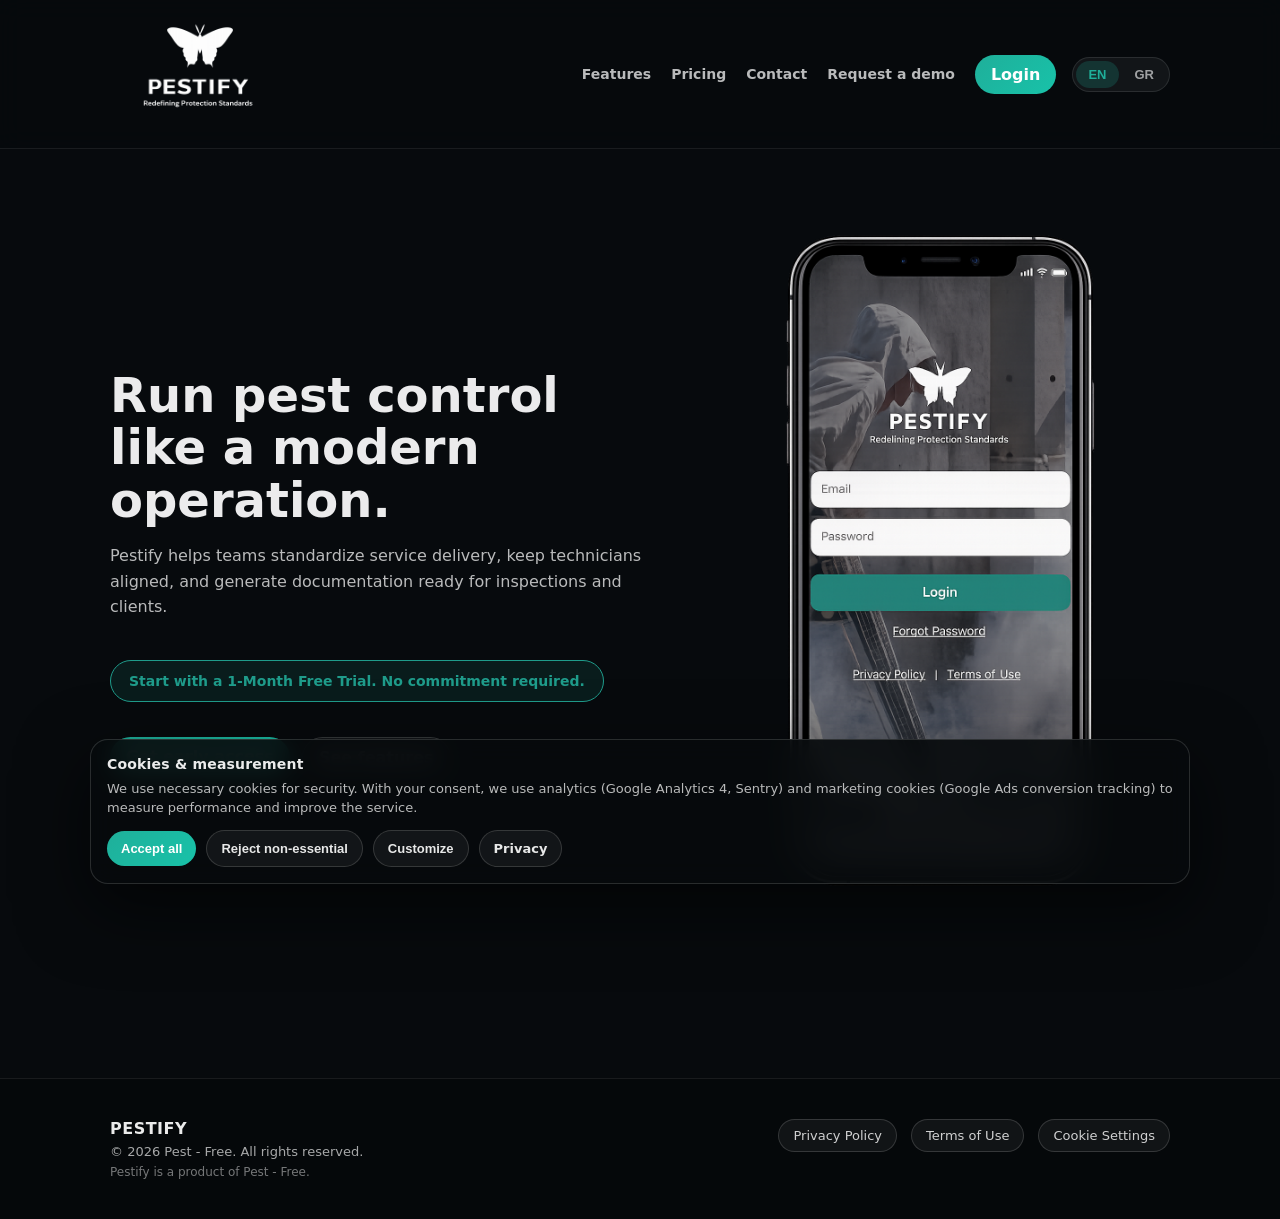
==== index.html @ 81ee3330 "Latest Website changes" ====
<!doctype html>
<html lang="en">
<head>
  <meta charset="utf-8" />
  <meta name="viewport" content="width=device-width,initial-scale=1" />
  <meta name="description" content="Pestify — Redefining Protection Standards." />
  <title>Pestify — Redefining Protection Standards</title>

  <!-- External CSS -->
  <link rel="stylesheet" href="assets/css/styles.css" />
  <link rel="stylesheet" href="assets/css/consent.css">

<!-- Performance warmup (does not set cookies) -->
<link rel="preconnect" href="https://www.googletagmanager.com">
<link rel="preconnect" href="https://www.google-analytics.com">
<link rel="preconnect" href="https://stats.g.doubleclick.net">
<link rel="preconnect" href="https://browser.sentry-cdn.com">

<!-- Language script -->
<script src="assets/js/language.js" defer></script>
</head>

<body>

  <header class="nav">
    <div class="container">
      <div class="nav-inner">

        <!-- ✅ YOUR PNG LOGO -->
        <div class="brand">
          <img src="assets/images/logo.png" alt="Pestify Logo" class="logo-img" />
        </div>

        <nav class="nav-links">
          <a href="features.html" data-i18n="nav.features">Features</a>
          <a href="pricing.html" data-i18n="nav.pricing">Pricing</a>
          <a href="contact.html" data-i18n="nav.contact">Contact</a>
          <a href="demo.html" data-i18n="nav.demo">Request a demo</a>
        </nav>

        <div class="nav-cta">
          <a class="btn btn-primary"
            href="https://app.pestify.com/login"
            target="_blank"
            rel="noopener noreferrer"
            data-i18n="nav.login">
            Login
          </a>
        </div>

        <div class="lang-switch">
          <button data-lang="en">EN</button>
          <button data-lang="gr">GR</button>
        </div>

      </div>
    </div>
  </header>

  <main>

    <!-- HERO -->
    <section class="hero">
      <div class="container hero-grid">

        <div>
          <h1 data-i18n="home.title">Run pest control like a modern operation.</h1>
          <p class="lead" data-i18n="home.subtitle">
            Pestify helps teams standardize service delivery, keep technicians aligned,
            and generate documentation ready for inspections and clients.
          </p>

          <div class="trial-banner" data-i18n-html="home.trial">
             Start with a <strong>1-Month Free Trial</strong>. No commitment required.
          </div>

          <div class="hero-actions">
            <a class="btn btn-primary" href="contact.html" data-i18n="home.early_access">Get early access</a>
            <a class="btn" href="features.html" data-i18n="home.see_features">See features</a>
          </div>
        </div>

        <!-- ✅ Image moved to assets/images -->
        <div class="phone-wrap">
          <img
            class="phone"
            src="assets/images/mobilePhone.png"
            alt="Pestify app screen"
          />
        </div>

      </div>
    </section>

  </main>

  <footer class="footer">
  <div class="container footer-inner">

    <div class="footer-left">
      <div class="footer-brand">PESTIFY</div>
      <div class="footer-copy">
        © <span id="year"></span> Pest - Free. <span data-i18n="footer.rights">All rights reserved.</span>
      </div>
      <div class="footer-sub" data-i18n="footer.product_of">
        Pestify is a product of Pest - Free.
      </div>
    </div>

    <div class="footer-links">
      <a class="footer-btn" href="privacy.html" data-i18n="footer.privacy">Privacy Policy</a>
      <a class="footer-btn" href="terms.html" data-i18n="footer.terms">Terms of Use</a>
      <a class="footer-btn" href="cookies.html" data-i18n="footer.cookies">Cookie Settings</a>
    </div>

  </div>
</footer>

<script>
  // Auto year
  document.getElementById("year").textContent =
    new Date().getFullYear();
</script>
<script src="assets/js/consent.js"></script>
</body>
</html>
---- assets/css/styles.css ----
/* styles.css */
:root{
  --bg: #070A0D;
  --text: rgba(255,255,255,.92);
  --muted: rgba(255,255,255,.72);
  --stroke: rgba(255,255,255,.14);
  --accent: #1FAF9A;
}

*{ box-sizing:border-box; }

body{
  margin:0;
  font-family: ui-sans-serif, system-ui, -apple-system, Segoe UI, Roboto, Helvetica, Arial;
  background: var(--bg);
  color: var(--text);
}

a{
  color:inherit;
  text-decoration:none;
}

.container{
  max-width:1100px;
  margin:0 auto;
  padding:0 20px;
}

/* ================= NAVBAR ================= */

.nav{
  position:sticky;
  top:0;
  background:rgba(7,10,13,.85);
  backdrop-filter:blur(12px);
  border-bottom:1px solid rgba(255,255,255,.08);
}

.nav-inner{
  display:flex;
  align-items:center;
  padding:14px 0;
}

.logo-img{
  height: 120px;        
  width:auto;
  display:block;
}

.nav-links{
  display:flex;
  gap:20px;
  color:var(--muted);
  font-weight:600;
  font-size:14px;
  margin-left:auto;      
}

.nav-cta{
  margin-left:20px;      
}

.btn{
  padding:10px 16px;
  border-radius:999px;
  border:1px solid rgba(255,255,255,.15);
  background:rgba(255,255,255,.05);
  font-weight:600;
  transition:all .2s ease;
}

.btn:hover{
  background:rgba(255,255,255,.1);
}

.btn-primary{
  background:linear-gradient(135deg, #1FAF9A, #18C2A9);
  border:none;
  color:white;
}

.btn-primary:hover{
  opacity:.9;
}

/* ================= HERO ================= */

.hero{
  padding:80px 0;
}

.hero-grid{
  display:grid;
  grid-template-columns:1.1fr .9fr;
  gap:40px;
  align-items:center;
}

h1{
  font-size:48px;
  line-height:1.1;
  margin:0 0 16px;
}

.lead{
  color:var(--muted);
  font-size:16px;
  line-height:1.6;
  margin-bottom:20px;
}

.hero-actions{
  display:flex;
  gap:12px;
  margin-top: 35px; 
}

.phone-wrap{
  padding:0;
  background:transparent;
  border:none;
}

.phone{
  width:100%;
  border-radius:20px;
  display:block;
}

/* ================= RESPONSIVE ================= */

@media (max-width:900px){
  .hero-grid{
    grid-template-columns:1fr;
  }

  h1{
    font-size:36px;
  }

  .nav-links{
    display:none;
  }
}

/* ================= FOOTER ================= */

.footer{
  margin-top:80px;
  padding:40px 0;
  border-top:1px solid rgba(255,255,255,.08);
  background:rgba(0,0,0,.25);
}

.footer-inner{
  display:flex;
  justify-content:space-between;
  align-items:flex-start;
  gap:30px;
  flex-wrap:wrap;
}

.footer-brand{
  font-weight:800;
  font-size:16px;
  letter-spacing:.5px;
  margin-bottom:6px;
}

.footer-copy{
  font-size:13px;
  color:rgba(255,255,255,.65);
  margin-bottom:6px;
}

.footer-sub{
  font-size:12px;
  color:rgba(255,255,255,.45);
}

.footer-links{
  display:flex;
  gap:14px;
}

.footer-btn{
  padding:8px 14px;
  border-radius:999px;
  border:1px solid rgba(255,255,255,.15);
  background:rgba(255,255,255,.05);
  color:rgba(255,255,255,.8);
  font-size:13px;
  cursor:pointer;
  transition:all .2s ease;
}

.footer-btn:hover{
  background:rgba(255,255,255,.1);
  border-color:rgba(255,255,255,.25);
}

/* Responsive */
@media (max-width:700px){
  .footer-inner{
    flex-direction:column;
    gap:20px;
  }

  .footer-links{
    flex-direction:column;
    width:100%;
  }

  .footer-btn{
    width:100%;
    text-align:center;
  }
}

/* NAV LINK HOVER EFFECT */
.nav-links a {
  position: relative;
  transition: color 0.2s ease;
}

.nav-links a::after {
  content: "";
  position: absolute;
  left: 0;
  bottom: -4px;
  width: 0;
  height: 2px;
  background: #1f9c8b;
  transition: width 0.25s ease;
}

.nav-links a:hover {
  color: #1f9c8b;
}

.nav-links a:hover::after {
  width: 100%;
}

/* FOOTER BUTTON HOVER EFFECT */
.footer-btn {
  transition: color 0.2s ease, background 0.2s ease, border-color 0.2s ease;
  text-decoration: none;
}

.footer-btn:hover {
  color: #1f9c8b;
  background: rgba(31,156,139, 0.08);
  border-color: #1f9c8b;
  text-decoration: none; /* ensures no underline */
}

/* ================= PRICING ================= */

.pricing-grid{
  display:grid;
  grid-template-columns:repeat(3, 1fr);
  gap:30px;
  margin-top:40px;
}

.pricing-card{
  padding:30px;
  border-radius:20px;
  border:1px solid rgba(255,255,255,.12);
  background:rgba(255,255,255,.04);
  text-align:center;
  position:relative;
  transition:all .25s ease;
}

.pricing-card:hover{
  transform:translateY(-6px);
  border-color:#1f9c8b;
}

.pricing-card h3{
  margin-bottom:10px;
}

.price{
  font-size:36px;
  font-weight:800;
  margin:15px 0;
}

.price span{
  font-size:14px;
  font-weight:400;
  color:rgba(255,255,255,.6);
}

.pricing-sub{
  color:rgba(255,255,255,.7);
  margin-bottom:20px;
}

.pricing-card ul{
  list-style:none;
  padding:0;
  margin:0 0 25px;
}

.pricing-card ul li{
  margin-bottom:8px;
  color:rgba(255,255,255,.75);
}

.featured{
  border:1px solid #1f9c8b;
  background:rgba(31,156,139,.08);
}

.badge{
  position:absolute;
  top:-12px;
  left:50%;
  transform:translateX(-50%);
  background:#1f9c8b;
  color:white;
  padding:4px 12px;
  border-radius:999px;
  font-size:12px;
  font-weight:600;
}

/* Responsive */
@media (max-width:900px){
  .pricing-grid{
    grid-template-columns:1fr;
  }
}

/* ================= FREE TRIAL ================= */

.trial-banner{
  margin-top:20px;
  padding:12px 18px;
  border-radius:999px;
  display:inline-block;
  background:rgba(31,156,139,.12);
  border:1px solid #1f9c8b;
  color:#1f9c8b;
  font-weight:600;
  font-size:14px;
}

.trial-badge{
  position:absolute;
  top:18px;
  right:18px;
  background:#1f9c8b;
  color:white;
  font-size:11px;
  padding:4px 10px;
  border-radius:999px;
  font-weight:600;
}

/* ================= CONTACT PAGE ================= */

.contact-grid{
  display:grid;
  grid-template-columns: 1fr 1.2fr;
  gap:40px;
  margin-top:40px;
}

.contact-info ul{
  padding-left:18px;
  margin-top:15px;
  color:rgba(255,255,255,.75);
}

.contact-info li{
  margin-bottom:10px;
}

.contact-note{
  margin-top:20px;
  color:#1f9c8b;
  font-weight:600;
}

.contact-card{
  padding:30px;
  border-radius:20px;
  border:1px solid rgba(255,255,255,.12);
  background:rgba(255,255,255,.04);
}

.contact-form label{
  font-size:13px;
  color:rgba(255,255,255,.7);
  display:block;
  margin-bottom:6px;
}

.contact-form input,
.contact-form textarea{
  width:100%;
  padding:12px;
  border-radius:12px;
  border:1px solid rgba(255,255,255,.15);
  background:rgba(0,0,0,.25);
  color:white;
  margin-bottom:15px;
}

.contact-form input:focus,
.contact-form textarea:focus{
  outline:none;
  border-color:#1f9c8b;
}

.form-row{
  display:grid;
  grid-template-columns:1fr 1fr;
  gap:20px;
}

@media (max-width:900px){
  .contact-grid{
    grid-template-columns:1fr;
  }

  .form-row{
    grid-template-columns:1fr;
  }
}

/* ================= DEMO PAGE ================= */

.demo-grid{
  display:grid;
  grid-template-columns: 1fr 1.2fr;
  gap:40px;
  margin-top:40px;
}

.demo-info ul{
  padding-left:18px;
  margin-top:15px;
  color:rgba(255,255,255,.75);
}

.demo-info li{
  margin-bottom:10px;
}

/* Premium Card */
.demo-card{
  padding:60px 40px;
  border-radius:28px;
  border:1px solid rgba(255,255,255,.08);
  background:linear-gradient(
    145deg,
    rgba(255,255,255,.05),
    rgba(255,255,255,.02)
  );
  box-shadow: 0 40px 80px rgba(0,0,0,.6);
  position:relative;
  overflow:hidden;
}

.demo-card::before{
  content:"";
  position:absolute;
  inset:-50px;
  background: radial-gradient(
    circle at 80% 20%,
    rgba(31,156,139,.25),
    transparent 60%
  );
  z-index:-1;
}

.demo-cta{
  text-align:center;
}

.demo-cta h3{
  font-size:22px;
  margin-bottom:10px;
}

.demo-cta p{
  color:rgba(255,255,255,.7);
  margin-bottom:30px;
}

.demo-button{
  font-size:16px;
  padding:16px 32px;
  transition: all .25s ease;
}

.demo-button:hover{
  transform: translateY(-3px);
  box-shadow: 0 20px 40px rgba(31,156,139,.35);
}

/* Ensure Calendly popup is always above the site UI */
.calendly-overlay,
.calendly-popup {
  z-index: 999999 !important;
}

/* ================= LEGAL PAGES ================= */

.legal-wrap{
  margin-top: 40px;
  margin-bottom: 40px;
}

.legal-card{
  padding: 34px;
}

.legal-card h2{
  margin: 22px 0 10px;
  font-size: 20px;
}

.legal-card h3{
  margin: 18px 0 8px;
  font-size: 16px;
  color: rgba(255,255,255,.88);
}

.legal-card p{
  color: rgba(255,255,255,.78);
  line-height: 1.7;
  margin: 10px 0;
}

.legal-card ul{
  margin: 10px 0 14px;
  padding-left: 18px;
  color: rgba(255,255,255,.78);
  line-height: 1.7;
}

.legal-muted{
  color: rgba(255,255,255,.62);
  font-size: 13px;
  line-height: 1.65;
}

.legal-hr{
  border: none;
  border-top: 1px solid rgba(255,255,255,.10);
  margin: 18px 0;
}
/* Language Switcher */
.lang-switch {
  display: flex;
  gap: 4px;
  margin-left: 16px;
  background: rgba(255, 255, 255, 0.05);
  padding: 3px;
  border-radius: 999px;
  border: 1px solid rgba(255, 255, 255, 0.1);
}

.lang-switch button {
  background: transparent;
  border: none;
  color: rgba(255, 255, 255, 0.6);
  padding: 6px 12px;
  border-radius: 999px;
  font-size: 13px;
  font-weight: 600;
  cursor: pointer;
  transition: all 0.2s ease;
}

.lang-switch button.active {
  background: rgba(31, 175, 154, 0.2);
  color: #1FAF9A;
}

.lang-switch button:hover {
  color: rgba(255, 255, 255, 0.9);
}

/* Mobile responsive */
@media (max-width: 900px) {
  .lang-switch {
    margin-left: auto;
  }
}
---- assets/css/consent.css ----
/* assets/css/consent.css */

.cookie-banner {
  position: fixed;
  left: 16px;
  right: 16px;
  bottom: 16px;
  z-index: 1000000;
  max-width: 1100px;
  margin: 0 auto;
  padding: 16px;
  border: 1px solid rgba(255,255,255,.14);
  border-radius: 18px;
  background: rgba(7,10,13,.92);
  backdrop-filter: blur(12px);
  color: rgba(255,255,255,.92);
  box-shadow: 0 24px 70px rgba(0,0,0,.6);
}

.cookie-banner h4{
  margin:0 0 8px;
  font-size:14px;
  font-weight:800;
  letter-spacing:.2px;
}

.cookie-banner p{
  margin:0 0 12px;
  font-size:13px;
  line-height:1.45;
  color: rgba(255,255,255,.72);
}

.cookie-actions{
  display:flex;
  flex-wrap:wrap;
  gap:10px;
  align-items:center;
}

.cookie-actions button,
.cookie-actions a{
  padding:10px 14px;
  border-radius:999px;
  border:1px solid rgba(255,255,255,.15);
  background:rgba(255,255,255,.05);
  font-weight:700;
  font-size:13px;
  cursor:pointer;
  transition:all .2s ease;
  color: rgba(255,255,255,.9);
  text-decoration:none;
}

.cookie-actions button:hover,
.cookie-actions a:hover{
  background:rgba(255,255,255,.10);
}

.cookie-actions .primary{
  border:none;
  background:linear-gradient(135deg, #1FAF9A, #18C2A9);
  color:#fff;
}

.cookie-actions .primary:hover{
  opacity:.92;
}

/* Modal */
.cookie-modal{
  position:fixed;
  inset:0;
  z-index:1000001;
  background: rgba(0,0,0,.60);
  display:none;
  align-items:center;
  justify-content:center;
  padding:18px;
}

.cookie-modal.open{ display:flex; }

.cookie-panel{
  width:100%;
  max-width:720px;
  border-radius:22px;
  padding:18px;
  border:1px solid rgba(255,255,255,.14);
  background: rgba(7,10,13,.96);
  box-shadow: 0 24px 80px rgba(0,0,0,.65);
}

.cookie-row{
  display:flex;
  justify-content:space-between;
  gap:16px;
  padding:14px 0;
  border-top:1px solid rgba(255,255,255,.10);
}

.cookie-row:first-of-type{ border-top:none; }

.cookie-row small{
  display:block;
  margin-top:6px;
  color:rgba(255,255,255,.62);
  line-height:1.35;
  font-size:12px;
}

.cookie-switch{
  display:flex;
  align-items:center;
  gap:10px;
  white-space:nowrap;
}

.cookie-switch input{
  width:18px;
  height:18px;
}
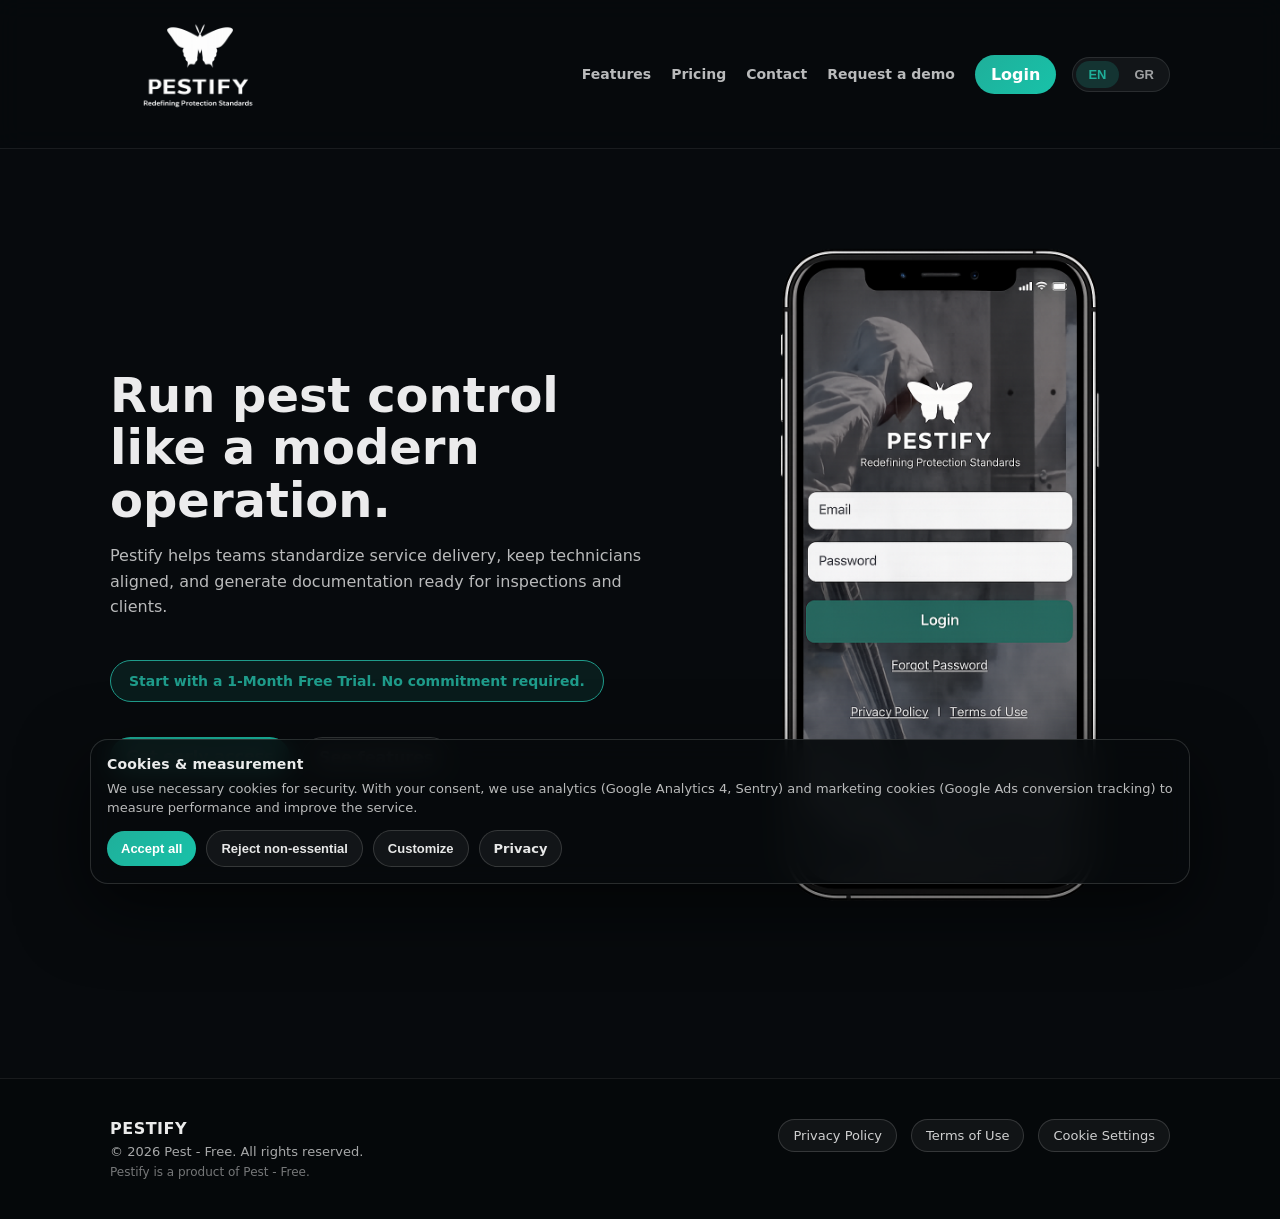
==== commit ce8af558: "Language things" ====
--- a/index.html
+++ b/index.html
@@ -70,9 +70,11 @@
             and generate documentation ready for inspections and clients.
           </p>
 
-          <div class="trial-banner" data-i18n-html="home.trial">
-             Start with a <strong>1-Month Free Trial</strong>. No commitment required.
-          </div>
+          <div 
+            class="trial-banner" 
+            data-i18n="home.trial" 
+            data-i18n-html>
+        </div>
 
           <div class="hero-actions">
             <a class="btn btn-primary" href="contact.html" data-i18n="home.early_access">Get early access</a>
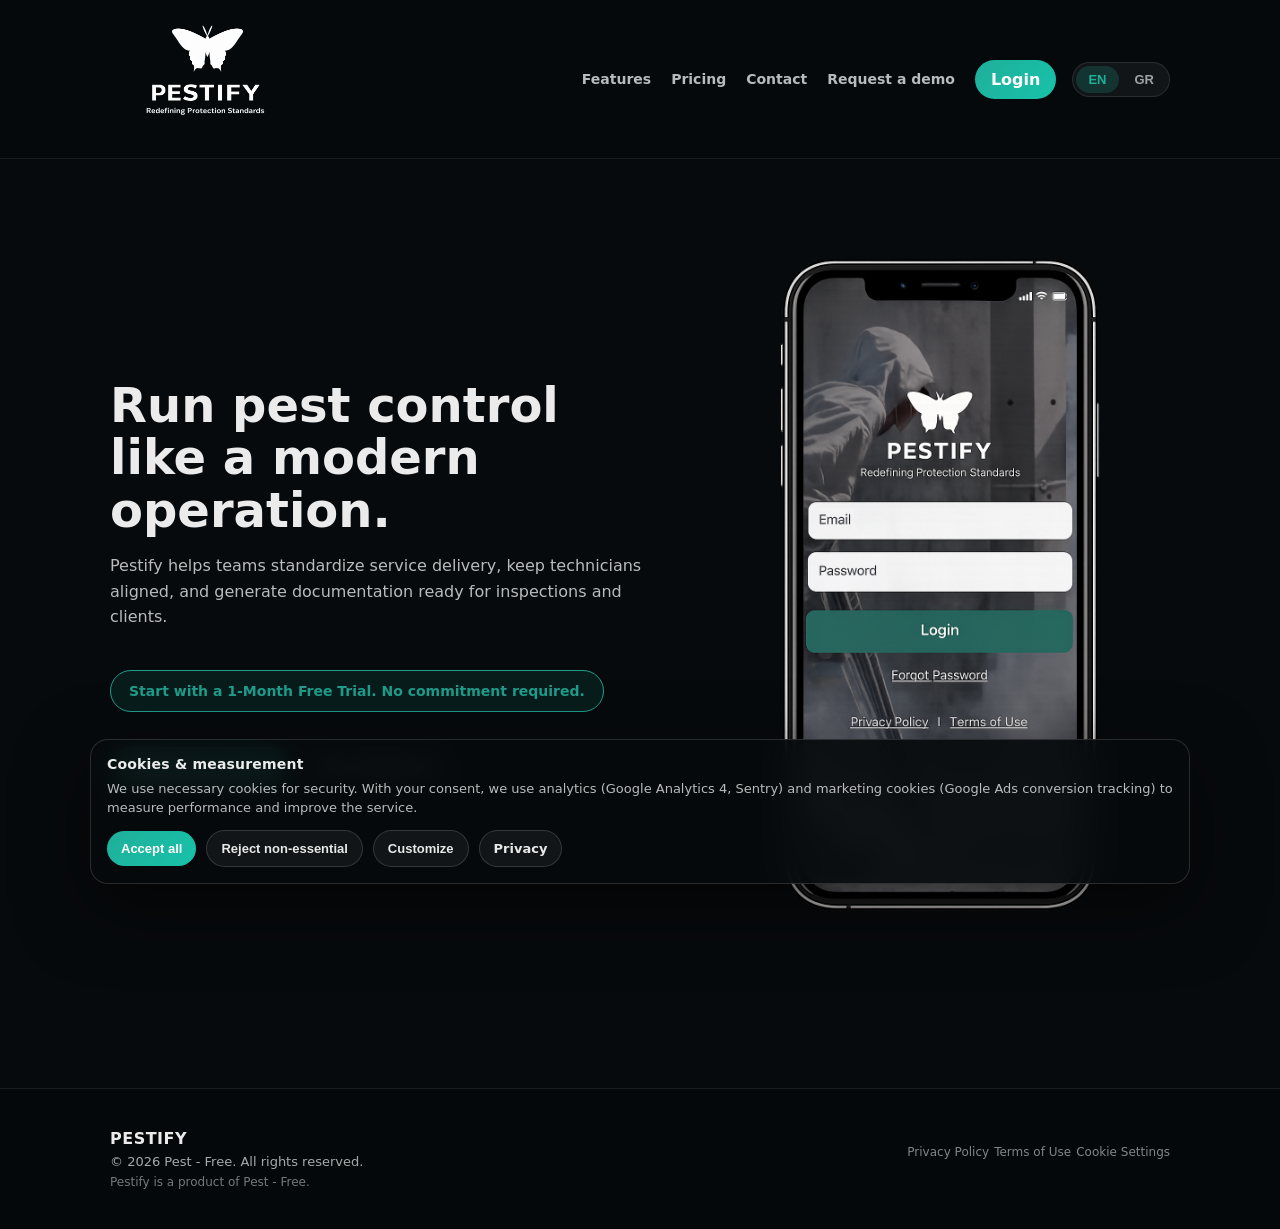
==== commit 03c90f59: "Mobile version" ====
--- a/index.html
+++ b/index.html
@@ -15,6 +15,7 @@
 <link rel="preconnect" href="https://www.google-analytics.com">
 <link rel="preconnect" href="https://stats.g.doubleclick.net">
 <link rel="preconnect" href="https://browser.sentry-cdn.com">
+<link rel="icon" type="image/png" sizes="32x32" href="assets/images/favicon.png">
 
 <!-- Language script -->
 <script src="assets/js/language.js" defer></script>
@@ -52,6 +53,12 @@
           <button data-lang="en">EN</button>
           <button data-lang="gr">GR</button>
         </div>
+
+        <button class="nav-toggle" aria-label="Toggle menu">
+          <span></span>
+          <span></span>
+          <span></span>
+        </button>
 
       </div>
     </div>
@@ -124,5 +131,40 @@
     new Date().getFullYear();
 </script>
 <script src="assets/js/consent.js"></script>
+<script>
+document.addEventListener("DOMContentLoaded", function () {
+  const toggle = document.querySelector(".nav-toggle");
+  const nav = document.querySelector(".nav-links");
+  const body = document.body;
+
+  if (!toggle || !nav) return;
+
+  // Toggle menu
+  toggle.addEventListener("click", function (e) {
+    e.stopPropagation();
+    nav.classList.toggle("open");
+    body.classList.toggle("menu-open");
+  });
+
+  // Prevent clicks inside menu from closing it
+  nav.addEventListener("click", function (e) {
+    e.stopPropagation();
+  });
+
+  // Close when clicking outside
+  document.addEventListener("click", function () {
+    nav.classList.remove("open");
+    body.classList.remove("menu-open");
+  });
+
+  // Close when clicking a link
+  nav.querySelectorAll("a").forEach(link => {
+    link.addEventListener("click", function () {
+      nav.classList.remove("open");
+      body.classList.remove("menu-open");
+    });
+  });
+});
+</script>
 </body>
 </html>
--- a/assets/css/styles.css
+++ b/assets/css/styles.css
@@ -1,4 +1,4 @@
-/* styles.css */
+/* styles.css - Single file for both desktop and mobile */
 :root{
   --bg: #070A0D;
   --text: rgba(255,255,255,.92);
@@ -32,6 +32,7 @@
 .nav{
   position:sticky;
   top:0;
+  z-index: 10002;
   background:rgba(7,10,13,.85);
   backdrop-filter:blur(12px);
   border-bottom:1px solid rgba(255,255,255,.08);
@@ -44,7 +45,7 @@
 }
 
 .logo-img{
-  height: 120px;        
+  height: 130px;        
   width:auto;
   display:block;
 }
@@ -129,97 +130,7 @@
   display:block;
 }
 
-/* ================= RESPONSIVE ================= */
-
-@media (max-width:900px){
-  .hero-grid{
-    grid-template-columns:1fr;
-  }
-
-  h1{
-    font-size:36px;
-  }
-
-  .nav-links{
-    display:none;
-  }
-}
-
-/* ================= FOOTER ================= */
-
-.footer{
-  margin-top:80px;
-  padding:40px 0;
-  border-top:1px solid rgba(255,255,255,.08);
-  background:rgba(0,0,0,.25);
-}
-
-.footer-inner{
-  display:flex;
-  justify-content:space-between;
-  align-items:flex-start;
-  gap:30px;
-  flex-wrap:wrap;
-}
-
-.footer-brand{
-  font-weight:800;
-  font-size:16px;
-  letter-spacing:.5px;
-  margin-bottom:6px;
-}
-
-.footer-copy{
-  font-size:13px;
-  color:rgba(255,255,255,.65);
-  margin-bottom:6px;
-}
-
-.footer-sub{
-  font-size:12px;
-  color:rgba(255,255,255,.45);
-}
-
-.footer-links{
-  display:flex;
-  gap:14px;
-}
-
-.footer-btn{
-  padding:8px 14px;
-  border-radius:999px;
-  border:1px solid rgba(255,255,255,.15);
-  background:rgba(255,255,255,.05);
-  color:rgba(255,255,255,.8);
-  font-size:13px;
-  cursor:pointer;
-  transition:all .2s ease;
-}
-
-.footer-btn:hover{
-  background:rgba(255,255,255,.1);
-  border-color:rgba(255,255,255,.25);
-}
-
-/* Responsive */
-@media (max-width:700px){
-  .footer-inner{
-    flex-direction:column;
-    gap:20px;
-  }
-
-  .footer-links{
-    flex-direction:column;
-    width:100%;
-  }
-
-  .footer-btn{
-    width:100%;
-    text-align:center;
-  }
-}
-
-/* NAV LINK HOVER EFFECT */
+/* ================= NAV LINK HOVER EFFECT ================= */
 .nav-links a {
   position: relative;
   transition: color 0.2s ease;
@@ -242,19 +153,6 @@
 
 .nav-links a:hover::after {
   width: 100%;
-}
-
-/* FOOTER BUTTON HOVER EFFECT */
-.footer-btn {
-  transition: color 0.2s ease, background 0.2s ease, border-color 0.2s ease;
-  text-decoration: none;
-}
-
-.footer-btn:hover {
-  color: #1f9c8b;
-  background: rgba(31,156,139, 0.08);
-  border-color: #1f9c8b;
-  text-decoration: none; /* ensures no underline */
 }
 
 /* ================= PRICING ================= */
@@ -331,13 +229,6 @@
   font-weight:600;
 }
 
-/* Responsive */
-@media (max-width:900px){
-  .pricing-grid{
-    grid-template-columns:1fr;
-  }
-}
-
 /* ================= FREE TRIAL ================= */
 
 .trial-banner{
@@ -424,16 +315,6 @@
   display:grid;
   grid-template-columns:1fr 1fr;
   gap:20px;
-}
-
-@media (max-width:900px){
-  .contact-grid{
-    grid-template-columns:1fr;
-  }
-
-  .form-row{
-    grid-template-columns:1fr;
-  }
 }
 
 /* ================= DEMO PAGE ================= */
@@ -559,7 +440,8 @@
   border-top: 1px solid rgba(255,255,255,.10);
   margin: 18px 0;
 }
-/* Language Switcher */
+
+/* ================= LANGUAGE SWITCHER ================= */
 .lang-switch {
   display: flex;
   gap: 4px;
@@ -591,9 +473,285 @@
   color: rgba(255, 255, 255, 0.9);
 }
 
-/* Mobile responsive */
+/* ================= COOKIE CONSENT ================= */
+
+.cookie-banner {
+  position: fixed;
+  left: 16px;
+  right: 16px;
+  bottom: 16px;
+  z-index: 1000000;
+  max-width: 1100px;
+  margin: 0 auto;
+  padding: 16px;
+  border: 1px solid rgba(255,255,255,.14);
+  border-radius: 18px;
+  background: rgba(7,10,13,.92);
+  backdrop-filter: blur(12px);
+  color: rgba(255,255,255,.92);
+  box-shadow: 0 24px 70px rgba(0,0,0,.6);
+}
+
+.cookie-banner h4{
+  margin:0 0 8px;
+  font-size:14px;
+  font-weight:800;
+  letter-spacing:.2px;
+}
+
+.cookie-banner p{
+  margin:0 0 12px;
+  font-size:13px;
+  line-height:1.45;
+  color: rgba(255,255,255,.72);
+}
+
+.cookie-actions{
+  display:flex;
+  flex-wrap:wrap;
+  gap:10px;
+  align-items:center;
+}
+
+.cookie-actions button,
+.cookie-actions a{
+  padding:10px 14px;
+  border-radius:999px;
+  border:1px solid rgba(255,255,255,.15);
+  background:rgba(255,255,255,.05);
+  font-weight:700;
+  font-size:13px;
+  cursor:pointer;
+  transition:all .2s ease;
+  color: rgba(255,255,255,.9);
+  text-decoration:none;
+}
+
+.cookie-actions button:hover,
+.cookie-actions a:hover{
+  background:rgba(255,255,255,.10);
+}
+
+.cookie-actions .primary{
+  border:none;
+  background:linear-gradient(135deg, #1FAF9A, #18C2A9);
+  color:#fff;
+}
+
+.cookie-actions .primary:hover{
+  opacity:.92;
+}
+
+/* Modal */
+.cookie-modal{
+  position:fixed;
+  inset:0;
+  z-index:1000001;
+  background: rgba(0,0,0,.60);
+  display:none;
+  align-items:center;
+  justify-content:center;
+  padding:18px;
+}
+
+.cookie-modal.open{ display:flex; }
+
+.cookie-panel{
+  width:100%;
+  max-width:720px;
+  border-radius:22px;
+  padding:18px;
+  border:1px solid rgba(255,255,255,.14);
+  background: rgba(7,10,13,.96);
+  box-shadow: 0 24px 80px rgba(0,0,0,.65);
+}
+
+.cookie-row{
+  display:flex;
+  justify-content:space-between;
+  gap:16px;
+  padding:14px 0;
+  border-top:1px solid rgba(255,255,255,.10);
+}
+
+.cookie-row:first-of-type{ border-top:none; }
+
+.cookie-row small{
+  display:block;
+  margin-top:6px;
+  color:rgba(255,255,255,.62);
+  line-height:1.35;
+  font-size:12px;
+}
+
+.cookie-switch{
+  display:flex;
+  align-items:center;
+  gap:10px;
+  white-space:nowrap;
+}
+
+.cookie-switch input{
+  width:18px;
+  height:18px;
+}
+
+/* ================= FOOTER ================= */
+
+.footer{
+  margin-top:80px;
+  padding:40px 0;
+  border-top:1px solid rgba(255,255,255,.08);
+  background:rgba(0,0,0,.25);
+}
+
+.footer-inner{
+  display:flex;
+  justify-content:space-between;
+  align-items:flex-start;
+  gap:30px;
+  flex-wrap:wrap;
+}
+
+.footer-brand{
+  font-weight:800;
+  font-size:16px;
+  letter-spacing:.5px;
+  margin-bottom:6px;
+}
+
+.footer-copy{
+  font-size:13px;
+  color:rgba(255,255,255,.65);
+  margin-bottom:6px;
+}
+
+.footer-sub{
+  font-size:12px;
+  color:rgba(255,255,255,.45);
+}
+
+.footer-links {
+  flex-direction: row;
+  justify-content: center;
+  gap: 12px;
+  margin-top: 12px;
+}
+
+.footer-btn {
+  background: none;
+  border: none;
+  padding: 0;
+  font-size: 12px;
+  color: rgba(255,255,255,.5);
+  border-radius: 0;
+}
+
+.footer-btn:hover {
+  background: none;
+  border: none;
+  color: #1f9c8b;
+}
+
+/* ================= MOBILE NAV OVERLAY ================= */
+
+.nav-toggle {
+  display: none;
+  flex-direction: column;
+  gap: 5px;
+  background: none;
+  border: none;
+  cursor: pointer;
+  margin-left: 12px;
+  z-index: 10003;
+}
+
+.nav-toggle span {
+  width: 22px;
+  height: 2px;
+  background: white;
+  transition: 0.3s ease;
+}
+
+/* MOBILE ONLY */
 @media (max-width: 900px) {
+  .logo-img {
+    height: 80px;
+  }
+
+  .nav-inner {
+    flex-direction: row;
+    align-items: center;
+  }
+
+  /* Overlay panel (not full height container) */
+  .nav-links {
+    position: fixed;
+    top: 70px; /* below header */
+    right: 20px;
+    width: 220px;
+    padding: 20px;
+    background: rgba(7,10,13,0.98);
+    border: 1px solid rgba(255,255,255,.08);
+    border-radius: 16px;
+    flex-direction: column;
+    gap: 18px;
+    font-size: 16px;
+    box-shadow: 0 20px 60px rgba(0,0,0,.6);
+    opacity: 0;
+    transform: translateY(-10px);
+    pointer-events: none;
+    transition: all 0.25s ease;
+    z-index: 10004;
+  }
+
+  .nav-links.open {
+    opacity: 1;
+    transform: translateY(0);
+    pointer-events: auto;
+  }
+
+  .nav-toggle {
+    display: flex;
+  }
+
+  .nav-cta {
+    margin-left: auto;
+  }
+
   .lang-switch {
-    margin-left: auto;
+    margin-left: 10px;
+  }
+
+  body.menu-open {
+    overflow: hidden;
+  }
+
+  /* Pull entire navbar content more to the left */
+  .nav .container {
+    padding-left: 0;
+    padding-right: 8px;
+  }
+
+  /* Remove logo negative hack if you added it */
+  .brand {
+    margin-left: 0;
+  }
+
+  /* Slightly reduce right edge pressure */
+  .nav-toggle {
+    margin-right: 2px;
+  }
+
+  /* Mobile grid fixes */
+  .hero-grid,
+  .pricing-grid,
+  .contact-grid,
+  .demo-grid {
+    grid-template-columns: 1fr;
+  }
+
+  h1 {
+    font-size: 32px;
   }
 }
--- a/assets/css/consent.css
+++ b/assets/css/consent.css
@@ -1,4 +1,4 @@
-/* assets/css/consent.css */
+/* assets/css/consent.css - Mobile Optimized */
 
 .cookie-banner {
   position: fixed;
@@ -13,110 +13,300 @@
   border-radius: 18px;
   background: rgba(7,10,13,.92);
   backdrop-filter: blur(12px);
+  -webkit-backdrop-filter: blur(12px);
   color: rgba(255,255,255,.92);
   box-shadow: 0 24px 70px rgba(0,0,0,.6);
 }
 
-.cookie-banner h4{
-  margin:0 0 8px;
-  font-size:14px;
-  font-weight:800;
-  letter-spacing:.2px;
-}
-
-.cookie-banner p{
-  margin:0 0 12px;
-  font-size:13px;
-  line-height:1.45;
+.cookie-banner h4 {
+  margin: 0 0 8px;
+  font-size: 14px;
+  font-weight: 800;
+  letter-spacing: .2px;
+}
+
+.cookie-banner p {
+  margin: 0 0 12px;
+  font-size: 13px;
+  line-height: 1.45;
   color: rgba(255,255,255,.72);
 }
 
-.cookie-actions{
-  display:flex;
-  flex-wrap:wrap;
-  gap:10px;
-  align-items:center;
+.cookie-actions {
+  display: flex;
+  flex-wrap: wrap;
+  gap: 10px;
+  align-items: center;
 }
 
 .cookie-actions button,
-.cookie-actions a{
-  padding:10px 14px;
-  border-radius:999px;
-  border:1px solid rgba(255,255,255,.15);
-  background:rgba(255,255,255,.05);
-  font-weight:700;
-  font-size:13px;
-  cursor:pointer;
-  transition:all .2s ease;
+.cookie-actions a {
+  padding: 10px 14px;
+  border-radius: 999px;
+  border: 1px solid rgba(255,255,255,.15);
+  background: rgba(255,255,255,.05);
+  font-weight: 700;
+  font-size: 13px;
+  cursor: pointer;
+  transition: all .2s ease;
   color: rgba(255,255,255,.9);
-  text-decoration:none;
+  text-decoration: none;
+  -webkit-tap-highlight-color: transparent;
 }
 
 .cookie-actions button:hover,
-.cookie-actions a:hover{
-  background:rgba(255,255,255,.10);
-}
-
-.cookie-actions .primary{
-  border:none;
-  background:linear-gradient(135deg, #1FAF9A, #18C2A9);
-  color:#fff;
-}
-
-.cookie-actions .primary:hover{
-  opacity:.92;
+.cookie-actions a:hover,
+.cookie-actions button:active,
+.cookie-actions a:active {
+  background: rgba(255,255,255,.10);
+}
+
+.cookie-actions .primary {
+  border: none;
+  background: linear-gradient(135deg, #1FAF9A, #18C2A9);
+  color: #fff;
+}
+
+.cookie-actions .primary:hover,
+.cookie-actions .primary:active {
+  opacity: .92;
 }
 
 /* Modal */
-.cookie-modal{
-  position:fixed;
-  inset:0;
-  z-index:1000001;
+.cookie-modal {
+  position: fixed;
+  inset: 0;
+  z-index: 1000001;
   background: rgba(0,0,0,.60);
-  display:none;
-  align-items:center;
-  justify-content:center;
-  padding:18px;
-}
-
-.cookie-modal.open{ display:flex; }
-
-.cookie-panel{
-  width:100%;
-  max-width:720px;
-  border-radius:22px;
-  padding:18px;
-  border:1px solid rgba(255,255,255,.14);
+  display: none;
+  align-items: center;
+  justify-content: center;
+  padding: 18px;
+}
+
+.cookie-modal.open { 
+  display: flex; 
+}
+
+.cookie-panel {
+  width: 100%;
+  max-width: 720px;
+  border-radius: 22px;
+  padding: 18px;
+  border: 1px solid rgba(255,255,255,.14);
   background: rgba(7,10,13,.96);
   box-shadow: 0 24px 80px rgba(0,0,0,.65);
-}
-
-.cookie-row{
-  display:flex;
-  justify-content:space-between;
-  gap:16px;
-  padding:14px 0;
-  border-top:1px solid rgba(255,255,255,.10);
-}
-
-.cookie-row:first-of-type{ border-top:none; }
-
-.cookie-row small{
-  display:block;
-  margin-top:6px;
-  color:rgba(255,255,255,.62);
-  line-height:1.35;
-  font-size:12px;
-}
-
-.cookie-switch{
-  display:flex;
-  align-items:center;
-  gap:10px;
-  white-space:nowrap;
-}
-
-.cookie-switch input{
-  width:18px;
-  height:18px;
+  max-height: 90vh;
+  overflow-y: auto; /* Allow scrolling on mobile */
+}
+
+.cookie-row {
+  display: flex;
+  justify-content: space-between;
+  gap: 16px;
+  padding: 14px 0;
+  border-top: 1px solid rgba(255,255,255,.10);
+}
+
+.cookie-row:first-of-type { 
+  border-top: none; 
+}
+
+.cookie-row small {
+  display: block;
+  margin-top: 6px;
+  color: rgba(255,255,255,.62);
+  line-height: 1.35;
+  font-size: 12px;
+}
+
+.cookie-switch {
+  display: flex;
+  align-items: center;
+  gap: 10px;
+  white-space: nowrap;
+}
+
+.cookie-switch input {
+  width: 18px;
+  height: 18px;
+}
+
+/* ===== MOBILE RESPONSIVE STYLES FOR COOKIE CONSENT ===== */
+
+/* Tablet */
+@media (max-width: 768px) {
+  .cookie-banner {
+    left: 12px;
+    right: 12px;
+    bottom: 12px;
+    padding: 14px;
+  }
+  
+  .cookie-banner h4 {
+    font-size: 13px;
+  }
+  
+  .cookie-banner p {
+    font-size: 12px;
+  }
+  
+  .cookie-actions {
+    gap: 8px;
+  }
+  
+  .cookie-actions button,
+  .cookie-actions a {
+    padding: 8px 12px;
+    font-size: 12px;
+  }
+  
+  .cookie-panel {
+    padding: 16px;
+    max-height: 85vh;
+  }
+}
+
+/* Mobile */
+@media (max-width: 480px) {
+  .cookie-banner {
+    left: 10px;
+    right: 10px;
+    bottom: 10px;
+    padding: 14px;
+    border-radius: 16px;
+  }
+  
+  .cookie-banner h4 {
+    font-size: 13px;
+    margin-bottom: 6px;
+  }
+  
+  .cookie-banner p {
+    font-size: 12px;
+    margin-bottom: 12px;
+    line-height: 1.4;
+  }
+  
+  .cookie-actions {
+    flex-direction: column;
+    width: 100%;
+    gap: 8px;
+  }
+  
+  .cookie-actions button,
+  .cookie-actions a {
+    width: 100%;
+    text-align: center;
+    padding: 12px 14px; /* Larger tap target */
+    font-size: 13px;
+  }
+  
+  /* Modal mobile styles */
+  .cookie-modal {
+    padding: 10px;
+  }
+  
+  .cookie-panel {
+    padding: 16px 12px;
+    border-radius: 18px;
+  }
+  
+  .cookie-row {
+    flex-direction: column;
+    gap: 10px;
+    padding: 12px 0;
+  }
+  
+  .cookie-row div:first-child {
+    width: 100%;
+  }
+  
+  .cookie-switch {
+    justify-content: flex-end;
+    width: 100%;
+  }
+  
+  .cookie-switch label {
+    font-size: 14px;
+  }
+  
+  .cookie-switch input {
+    width: 20px;
+    height: 20px; /* Larger checkbox for mobile */
+  }
+  
+  .cookie-row small {
+    font-size: 11px;
+    margin-top: 4px;
+  }
+}
+
+/* Small mobile */
+@media (max-width: 360px) {
+  .cookie-banner {
+    padding: 12px;
+  }
+  
+  .cookie-banner h4 {
+    font-size: 12px;
+  }
+  
+  .cookie-banner p {
+    font-size: 11px;
+  }
+  
+  .cookie-actions button,
+  .cookie-actions a {
+    padding: 10px 12px;
+    font-size: 12px;
+  }
+  
+  .cookie-panel {
+    padding: 14px 10px;
+  }
+  
+  .cookie-row {
+    padding: 10px 0;
+  }
+}
+
+/* Landscape mode on mobile */
+@media (max-height: 500px) and (orientation: landscape) {
+  .cookie-banner {
+    bottom: 10px;
+    padding: 10px 14px;
+  }
+  
+  .cookie-banner p {
+    margin-bottom: 8px;
+  }
+  
+  .cookie-actions {
+    flex-direction: row;
+  }
+  
+  .cookie-actions button,
+  .cookie-actions a {
+    width: auto;
+    padding: 8px 12px;
+  }
+  
+  .cookie-panel {
+    max-height: 80vh;
+  }
+}
+
+/* Touch device optimizations */
+@media (hover: none) and (pointer: coarse) {
+  .cookie-actions button,
+  .cookie-actions a,
+  .cookie-switch input {
+    -webkit-tap-highlight-color: transparent;
+  }
+  
+  .cookie-actions button:active,
+  .cookie-actions a:active {
+    transform: scale(0.98);
+  }
 }
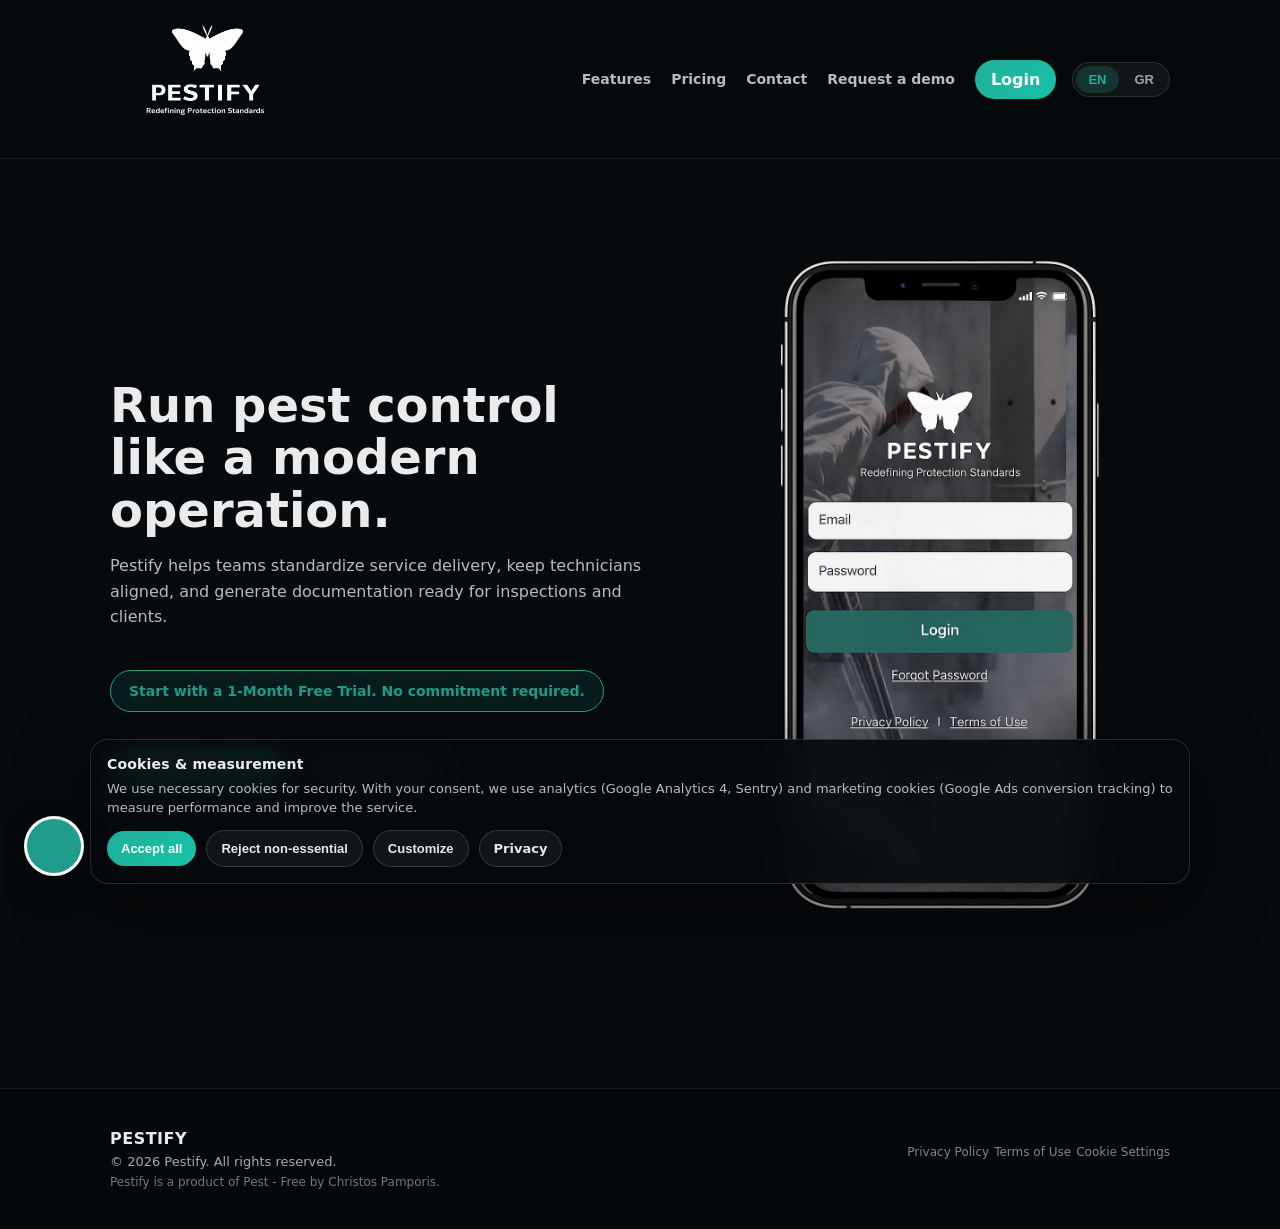
==== commit 49b22cf4: "accessibility" ====
--- a/index.html
+++ b/index.html
@@ -9,6 +9,7 @@
   <!-- External CSS -->
   <link rel="stylesheet" href="assets/css/styles.css" />
   <link rel="stylesheet" href="assets/css/consent.css">
+  <link rel="stylesheet" href="assets/css/accessibility.css">
 
 <!-- Performance warmup (does not set cookies) -->
 <link rel="preconnect" href="https://www.googletagmanager.com">
@@ -34,14 +35,14 @@
 
         <nav class="nav-links">
           <a href="features.html" data-i18n="nav.features">Features</a>
-          <a href="pricing.html" data-i18n="nav.pricing">Pricing</a>
+          <a href="pricings.html" data-i18n="nav.pricing">Pricing</a>
           <a href="contact.html" data-i18n="nav.contact">Contact</a>
           <a href="demo.html" data-i18n="nav.demo">Request a demo</a>
         </nav>
 
         <div class="nav-cta">
           <a class="btn btn-primary"
-            href="https://app.pestify.com/login"
+            href="https://www.app.pestify.gr"
             target="_blank"
             rel="noopener noreferrer"
             data-i18n="nav.login">
@@ -109,10 +110,10 @@
     <div class="footer-left">
       <div class="footer-brand">PESTIFY</div>
       <div class="footer-copy">
-        © <span id="year"></span> Pest - Free. <span data-i18n="footer.rights">All rights reserved.</span>
+        © <span id="year"></span> Pestify. <span data-i18n="footer.rights">All rights reserved.</span>
       </div>
       <div class="footer-sub" data-i18n="footer.product_of">
-        Pestify is a product of Pest - Free.
+        Pestify is a product of Pest - Free by Christos Pamporis.
       </div>
     </div>
 
@@ -166,5 +167,6 @@
   });
 });
 </script>
+<script src="assets/js/accessibility.js" defer></script>
 </body>
 </html>
--- a/assets/css/accessibility.css
+++ b/assets/css/accessibility.css
@@ -0,0 +1,1426 @@
+/* =========================
+   PEST-FREE ACCESSIBILITY WIDGET
+   Works with GR/EN i18n site
+========================= */
+:root {
+    --pf-a11y-blue: #003b7a;
+    --pf-a11y-blue-dark: #002b5c;
+    --pf-a11y-green: #1f9c8b;
+    --pf-a11y-bg: #eef1f5;
+    --pf-a11y-card: #ffffff;
+    --pf-a11y-text: #1f1f1f;
+}
+.pf-a11y-widget,
+.pf-a11y-widget * {
+    box-sizing: border-box;
+    font-family: "Inter", system-ui, -apple-system, BlinkMacSystemFont, sans-serif;
+}
+
+.pf-a11y-float {
+    position: fixed;
+    left: 24px;
+    bottom: 24px;
+    z-index: 2147483600;
+    width: 60px;
+    height: 60px;
+    border-radius: 999px;
+    border: 3px solid #ffffff;
+    background: var(--pf-a11y-green);
+    color: #ffffff;
+    display: flex;
+    align-items: center;
+    justify-content: center;
+    cursor: pointer;
+    box-shadow: 0 12px 30px rgba(0, 0, 0, 0.28);
+    transition: transform 0.2s ease, box-shadow 0.2s ease;
+}
+
+.pf-a11y-float span {
+    font-size: 31px;
+    line-height: 1;
+}
+
+.pf-a11y-float:hover,
+.pf-a11y-float:focus-visible {
+    transform: translateY(-3px);
+    box-shadow: 0 16px 36px rgba(0, 0, 0, 0.36);
+    outline: 4px solid rgba(31, 156, 139, 0.35);
+    outline-offset: 3px;
+}
+
+.pf-a11y-float.pf-a11y-right {
+    left: auto;
+    right: 24px;
+    bottom: 96px;
+}
+
+.pf-a11y-panel {
+    position: fixed;
+    left: 18px;
+    bottom: 96px;
+    z-index: 2147483601;
+    width: min(628px, calc(100vw - 36px));
+    max-height: min(780px, calc(100vh - 120px));
+    overflow: auto;
+    background: var(--pf-a11y-bg);
+    color: var(--pf-a11y-text);
+    border-radius: 18px;
+    box-shadow: 0 24px 70px rgba(0, 0, 0, 0.38);
+    display: none;
+}
+
+.pf-a11y-panel.is-open {
+    display: block;
+}
+
+.pf-a11y-panel.pf-a11y-right {
+    left: auto;
+    right: 18px;
+    bottom: 168px;
+}
+
+.pf-a11y-header {
+    min-height: 70px;
+    padding: 0 18px 0 28px;
+    background: var(--pf-a11y-blue);
+    color: #ffffff;
+    display: flex;
+    align-items: center;
+    justify-content: space-between;
+    gap: 16px;
+}
+
+.pf-a11y-header strong {
+    font-size: 1.15rem;
+    font-weight: 700;
+}
+
+.pf-a11y-close {
+    width: 44px;
+    height: 44px;
+    border-radius: 999px;
+    border: 2px solid rgba(255, 255, 255, 0.65);
+    background: transparent;
+    color: #ffffff;
+    font-size: 34px;
+    line-height: 1;
+    cursor: pointer;
+}
+
+.pf-a11y-body {
+    padding: 14px;
+}
+
+.pf-a11y-language {
+    border-bottom: 1px solid #c8d0dc;
+    padding: 10px 4px 16px;
+    display: flex;
+    align-items: center;
+    gap: 14px;
+}
+
+.pf-a11y-language span {
+    width: 42px;
+    height: 42px;
+    border-radius: 999px;
+    background: #1155ff;
+    color: #ffffff;
+    display: inline-flex;
+    align-items: center;
+    justify-content: center;
+    font-weight: 700;
+}
+
+.pf-a11y-language strong {
+    flex: 1;
+    font-size: 1rem;
+}
+
+.pf-a11y-language em {
+    width: 56px;
+    height: 32px;
+    border-radius: 999px;
+    background: var(--pf-a11y-blue);
+    color: #ffffff;
+    display: inline-flex;
+    align-items: center;
+    justify-content: center;
+    font-style: normal;
+    font-weight: 800;
+}
+
+.pf-a11y-section {
+    padding: 14px 0;
+    border-bottom: 1px solid #c8d0dc;
+}
+
+.pf-a11y-section summary {
+    cursor: pointer;
+    font-weight: 600;
+    font-size: 1rem;
+    padding: 8px 4px;
+}
+
+.pf-a11y-profile-grid {
+    display: grid;
+    grid-template-columns: repeat(2, minmax(0, 1fr));
+    gap: 14px;
+    margin-top: 10px;
+}
+
+.pf-a11y-profile-grid button,
+.pf-a11y-tools-grid button,
+.pf-a11y-row button {
+    border: 2px solid transparent;
+    background: var(--pf-a11y-card);
+    color: var(--pf-a11y-text);
+    cursor: pointer;
+}
+
+.pf-a11y-profile-grid button {
+    min-height: 70px;
+    border-radius: 12px;
+    padding: 13px 14px;
+    text-align: left;
+    font-size: 1rem;
+    font-weight: 600;
+    display: flex;
+    align-items: center;
+    gap: 12px;
+}
+
+.pf-a11y-profile-grid button span {
+    width: 38px;
+    height: 38px;
+    border-radius: 999px;
+    background: #edf0f5;
+    color: #111111;
+    display: inline-flex;
+    align-items: center;
+    justify-content: center;
+    font-weight: 800;
+    flex: 0 0 auto;
+}
+
+.pf-a11y-profile-grid button.is-active,
+.pf-a11y-tools-grid button.is-active,
+.pf-a11y-row button.is-active {
+    border-color: var(--pf-a11y-blue);
+    box-shadow: inset 0 0 0 2px rgba(0, 59, 122, 0.15);
+}
+
+.pf-a11y-toolbar-title {
+    display: flex;
+    align-items: center;
+    gap: 12px;
+    padding: 16px 8px;
+    color: #31343b;
+}
+
+.pf-a11y-toolbar-title span {
+    font-size: 1.35rem;
+    letter-spacing: 1px;
+}
+
+.pf-a11y-tools-grid {
+    display: grid;
+    grid-template-columns: repeat(3, minmax(0, 1fr));
+    gap: 16px;
+}
+
+.pf-a11y-tools-grid button {
+    min-height: 142px;
+    border-radius: 12px;
+    padding: 16px 10px 14px;
+    display: flex;
+    flex-direction: column;
+    align-items: center;
+    justify-content: center;
+    gap: 9px;
+    text-align: center;
+}
+
+.pf-a11y-tools-grid button span {
+    font-size: 2rem;
+    line-height: 1;
+    color: #000000;
+}
+
+.pf-a11y-tools-grid button strong {
+    font-size: 1rem;
+    line-height: 1.2;
+    font-weight: 800;
+}
+
+.pf-a11y-tools-grid button small {
+    min-height: 16px;
+    color: var(--pf-a11y-blue);
+    font-size: 0.75rem;
+    font-weight: 700;
+}
+
+.pf-a11y-reset {
+    width: 100%;
+    margin-top: 16px;
+    padding: 16px 18px;
+    border: 0;
+    border-radius: 9px;
+    background: var(--pf-a11y-blue);
+    color: #ffffff;
+    font-size: 1rem;
+    font-weight: 800;
+    cursor: pointer;
+}
+
+.pf-a11y-manage p {
+    margin: 14px 4px 8px;
+    font-size: 0.95rem;
+    font-weight: 700;
+}
+
+.pf-a11y-row {
+    display: flex;
+    flex-wrap: wrap;
+    gap: 10px;
+    margin-top: 10px;
+}
+
+.pf-a11y-row button {
+    flex: 1 1 120px;
+    min-height: 46px;
+    border-radius: 8px;
+    padding: 10px 12px;
+    font-weight: 700;
+}
+
+.pf-a11y-hide-row button {
+    flex-basis: 170px;
+}
+
+/* =========================
+   ACCESSIBILITY EFFECTS
+========================= */
+html.pf-a11y-text-1 {
+    font-size: 112.5%;
+}
+
+html.pf-a11y-text-2 {
+    font-size: 125%;
+}
+
+html.pf-a11y-text-3 {
+    font-size: 140%;
+}
+
+html.pf-a11y-contrast body {
+    background: #000000 !important;
+    color: #ffffff !important;
+}
+
+html.pf-a11y-contrast body *:not(.pf-a11y-widget):not(.pf-a11y-widget *) {
+    background-color: #000000 !important;
+    color: #ffffff !important;
+    border-color: #ffffff !important;
+    box-shadow: none !important;
+    text-shadow: none !important;
+}
+
+html.pf-a11y-contrast a:not(.pf-a11y-widget a) {
+    color: #ffff00 !important;
+    text-decoration: underline !important;
+}
+
+html.pf-a11y-contrast img:not(.pf-a11y-widget img),
+html.pf-a11y-contrast video,
+html.pf-a11y-contrast svg:not(.pf-a11y-widget svg) {
+    filter: grayscale(1) contrast(1.25) !important;
+}
+
+html.pf-a11y-smart-contrast body {
+    background: #ffffff !important;
+    color: #111111 !important;
+}
+
+html.pf-a11y-smart-contrast section:not(.pf-a11y-widget),
+html.pf-a11y-smart-contrast footer:not(.pf-a11y-widget),
+html.pf-a11y-smart-contrast .services-canva,
+html.pf-a11y-smart-contrast .offers-canva-card,
+html.pf-a11y-smart-contrast .about-text,
+html.pf-a11y-smart-contrast .certificates-canva-text,
+html.pf-a11y-smart-contrast .certifications-text,
+html.pf-a11y-smart-contrast .cert-card,
+html.pf-a11y-smart-contrast .privacy-page,
+html.pf-a11y-smart-contrast .terms-page,
+html.pf-a11y-smart-contrast .offer-form {
+    background-color: #ffffff !important;
+    color: #111111 !important;
+}
+
+html.pf-a11y-smart-contrast body *:not(.pf-a11y-widget):not(.pf-a11y-widget *) {
+    text-shadow: none !important;
+}
+
+html.pf-a11y-smart-contrast a:not(.pf-a11y-widget a) {
+    color: #003b7a !important;
+    text-decoration: underline !important;
+    font-weight: 700 !important;
+}
+
+html.pf-a11y-smart-contrast .hero-text h1,
+html.pf-a11y-smart-contrast .special h2,
+html.pf-a11y-smart-contrast .special-list li,
+html.pf-a11y-smart-contrast .offers-canva-card h3,
+html.pf-a11y-smart-contrast .offers-canva-card p {
+    background: rgba(255, 255, 255, 0.88) !important;
+    color: #000000 !important;
+}
+
+html.pf-a11y-highlight-links a:not(.pf-a11y-widget a) {
+    background: #ffdf00 !important;
+    color: #000000 !important;
+    outline: 3px solid #000000 !important;
+    outline-offset: 2px !important;
+    text-decoration: underline !important;
+    font-weight: 800 !important;
+}
+
+html.pf-a11y-text-spacing body *:not(.pf-a11y-widget):not(.pf-a11y-widget *) {
+    letter-spacing: 0.08em !important;
+    word-spacing: 0.16em !important;
+}
+
+html.pf-a11y-stop-animations *,
+html.pf-a11y-stop-animations *::before,
+html.pf-a11y-stop-animations *::after {
+    animation: none !important;
+    transition: none !important;
+    scroll-behavior: auto !important;
+}
+
+html.pf-a11y-hide-images img:not(.pf-a11y-widget img),
+html.pf-a11y-hide-images picture,
+html.pf-a11y-hide-images video,
+html.pf-a11y-hide-images svg:not(.pf-a11y-widget svg) {
+    visibility: hidden !important;
+}
+
+html.pf-a11y-hide-images .hero,
+html.pf-a11y-hide-images .offers-canva,
+html.pf-a11y-hide-images .special,
+html.pf-a11y-hide-images .offer-screen,
+html.pf-a11y-hide-images [style*="background-image"]:not(.pf-a11y-widget) {
+    background-image: none !important;
+}
+
+html.pf-a11y-dyslexia-font body *:not(.pf-a11y-widget):not(.pf-a11y-widget *) {
+    font-family: "Trebuchet MS", Verdana, Arial, sans-serif !important;
+}
+
+html.pf-a11y-readable-font body *:not(.pf-a11y-widget):not(.pf-a11y-widget *) {
+    font-family: Arial, Verdana, sans-serif !important;
+    font-weight: 500 !important;
+}
+
+html.pf-a11y-big-cursor,
+html.pf-a11y-big-cursor body,
+html.pf-a11y-big-cursor body *:not(.pf-a11y-widget):not(.pf-a11y-widget *) {
+    cursor: url("data:image/svg+xml,%3Csvg xmlns='http://www.w3.org/2000/svg' width='48' height='48' viewBox='0 0 48 48'%3E%3Cpath d='M6 3 L38 28 L24 31 L31 45 L22 48 L15 34 L6 43 Z' fill='white' stroke='black' stroke-width='3'/%3E%3C/svg%3E") 4 4, auto !important;
+}
+
+html.pf-a11y-line-height body *:not(.pf-a11y-widget):not(.pf-a11y-widget *) {
+    line-height: 1.9 !important;
+}
+
+html.pf-a11y-align-left body *:not(.pf-a11y-widget):not(.pf-a11y-widget *) {
+    text-align: left !important;
+}
+
+html.pf-a11y-saturation-low body > *:not(.pf-a11y-widget) {
+    filter: saturate(35%) !important;
+}
+
+html.pf-a11y-saturation-high body > *:not(.pf-a11y-widget) {
+    filter: saturate(185%) !important;
+}
+
+body :focus-visible:not(.pf-a11y-widget):not(.pf-a11y-widget *) {
+    outline: 4px solid #ffbf00 !important;
+    outline-offset: 3px !important;
+}
+
+/* Reading guide/mask */
+.pf-a11y-reading-guide,
+.pf-a11y-reading-mask {
+    pointer-events: none;
+    position: fixed;
+    z-index: 2147483590;
+    display: none;
+}
+
+.pf-a11y-reading-guide {
+    left: 0;
+    width: 100vw;
+    height: 5px;
+    background: #003b7a;
+    box-shadow: 0 0 0 2px #ffffff, 0 6px 14px rgba(0, 0, 0, 0.35);
+}
+
+.pf-a11y-reading-mask {
+    inset: 0;
+    --pf-mask-y: 50vh;
+    background: linear-gradient(
+        to bottom,
+        rgba(0, 0, 0, 0.62) 0,
+        rgba(0, 0, 0, 0.62) calc(var(--pf-mask-y) - 56px),
+        rgba(0, 0, 0, 0) calc(var(--pf-mask-y) - 56px),
+        rgba(0, 0, 0, 0) calc(var(--pf-mask-y) + 56px),
+        rgba(0, 0, 0, 0.62) calc(var(--pf-mask-y) + 56px),
+        rgba(0, 0, 0, 0.62) 100%
+    );
+}
+
+html.pf-a11y-reading-guide-on .pf-a11y-reading-guide,
+html.pf-a11y-reading-mask-on .pf-a11y-reading-mask {
+    display: block;
+}
+
+/* Tooltips */
+.pf-a11y-tooltip {
+    position: fixed;
+    z-index: 2147483595;
+    display: none;
+    max-width: min(360px, calc(100vw - 24px));
+    background: #111111;
+    color: #ffffff;
+    padding: 10px 12px;
+    border-radius: 8px;
+    font-size: 0.95rem;
+    line-height: 1.35;
+    box-shadow: 0 12px 26px rgba(0, 0, 0, 0.35);
+}
+
+html.pf-a11y-tooltips .pf-a11y-tooltip.is-visible {
+    display: block;
+}
+
+/* Page structure modal */
+.pf-a11y-structure-modal {
+    position: fixed;
+    inset: 0;
+    z-index: 2147483602;
+    background: rgba(0, 0, 0, 0.55);
+    display: flex;
+    align-items: center;
+    justify-content: center;
+    padding: 18px;
+}
+
+.pf-a11y-structure-dialog {
+    width: min(620px, 100%);
+    max-height: min(720px, 90vh);
+    overflow: auto;
+    background: #ffffff;
+    color: #1f1f1f;
+    border-radius: 16px;
+    box-shadow: 0 24px 70px rgba(0, 0, 0, 0.45);
+}
+
+.pf-a11y-structure-head {
+    padding: 16px 18px;
+    background: var(--pf-a11y-blue);
+    color: #ffffff;
+    display: flex;
+    align-items: center;
+    justify-content: space-between;
+}
+
+.pf-a11y-structure-head button {
+    width: 38px;
+    height: 38px;
+    border: 2px solid rgba(255, 255, 255, 0.7);
+    border-radius: 999px;
+    background: transparent;
+    color: #ffffff;
+    font-size: 28px;
+    line-height: 1;
+    cursor: pointer;
+}
+
+.pf-a11y-structure-list {
+    padding: 14px;
+}
+
+.pf-a11y-structure-list button {
+    width: 100%;
+    margin-bottom: 8px;
+    padding: 12px;
+    border-radius: 8px;
+    border: 1px solid #d8dbe2;
+    background: #ffffff;
+    color: #111111;
+    text-align: left;
+    cursor: pointer;
+    font-weight: 600;
+}
+
+.pf-a11y-structure-list button span {
+    display: inline-block;
+    min-width: 42px;
+    margin-right: 8px;
+    color: var(--pf-a11y-blue);
+    font-weight: 800;
+}
+
+@media (max-width: 768px) {
+    .pf-a11y-panel,
+    .pf-a11y-panel.pf-a11y-right {
+        left: 8px;
+        right: 8px;
+        bottom: 92px;
+        width: auto;
+        max-height: calc(100vh - 112px);
+    }
+
+    .pf-a11y-tools-grid {
+        grid-template-columns: repeat(2, minmax(0, 1fr));
+        gap: 12px;
+    }
+
+    .pf-a11y-tools-grid button {
+        min-height: 124px;
+    }
+
+    .pf-a11y-profile-grid {
+        grid-template-columns: 1fr;
+    }
+
+    .pf-a11y-float {
+        left: 16px;
+        bottom: 18px;
+    }
+
+    .pf-a11y-float.pf-a11y-right {
+        right: 16px;
+        bottom: 158px;
+    }
+
+    /* =========================
+   A11Y MULTI-LEVEL CONTROLS UPDATE
+    ========================= */
+
+    /* XL widget toggle */
+    .pf-a11y-toolbar-title {
+        width: 100%;
+        border: 2px solid transparent;
+        border-radius: 12px;
+        background: transparent;
+        cursor: pointer;
+        justify-content: flex-start;
+    }
+
+    .pf-a11y-toolbar-title small {
+        margin-left: auto;
+        color: var(--pf-a11y-blue);
+        font-size: 0.8rem;
+        font-weight: 800;
+    }
+
+    .pf-a11y-toolbar-title.is-active {
+        background: #ffffff;
+        border-color: var(--pf-a11y-blue);
+        box-shadow: inset 0 0 0 2px rgba(0, 59, 122, 0.15);
+    }
+
+    .pf-a11y-panel.pf-a11y-xl {
+        width: min(820px, calc(100vw - 36px));
+    }
+
+    .pf-a11y-panel.pf-a11y-xl .pf-a11y-header {
+        min-height: 88px;
+    }
+
+    .pf-a11y-panel.pf-a11y-xl .pf-a11y-header strong {
+        font-size: 1.45rem;
+    }
+
+    .pf-a11y-panel.pf-a11y-xl .pf-a11y-body {
+        padding: 20px;
+    }
+
+    .pf-a11y-panel.pf-a11y-xl .pf-a11y-profile-grid button {
+        min-height: 92px;
+        font-size: 1.2rem;
+    }
+
+    .pf-a11y-panel.pf-a11y-xl .pf-a11y-tools-grid button {
+        min-height: 180px;
+    }
+
+    .pf-a11y-panel.pf-a11y-xl .pf-a11y-tools-grid button span {
+        font-size: 2.7rem;
+    }
+
+    .pf-a11y-panel.pf-a11y-xl .pf-a11y-tools-grid button strong {
+        font-size: 1.22rem;
+    }
+
+    .pf-a11y-panel.pf-a11y-xl .pf-a11y-row button,
+    .pf-a11y-panel.pf-a11y-xl .pf-a11y-reset {
+        min-height: 60px;
+        font-size: 1.15rem;
+    }
+
+    /* Contrast modes */
+    html.pf-a11y-invert-colors body > *:not(.pf-a11y-widget) {
+        filter: invert(1) hue-rotate(180deg) !important;
+    }
+
+    html.pf-a11y-dark-contrast body {
+        background: #000000 !important;
+        color: #ffffff !important;
+    }
+
+    html.pf-a11y-dark-contrast body *:not(.pf-a11y-widget):not(.pf-a11y-widget *) {
+        background-color: #000000 !important;
+        color: #ffffff !important;
+        border-color: #ffffff !important;
+        box-shadow: none !important;
+        text-shadow: none !important;
+    }
+
+    html.pf-a11y-dark-contrast a:not(.pf-a11y-widget a) {
+        color: #ffff00 !important;
+        text-decoration: underline !important;
+    }
+
+    html.pf-a11y-light-contrast body {
+        background: #ffffff !important;
+        color: #000000 !important;
+    }
+
+    html.pf-a11y-light-contrast body *:not(.pf-a11y-widget):not(.pf-a11y-widget *) {
+        background-color: #ffffff !important;
+        color: #000000 !important;
+        border-color: #000000 !important;
+        box-shadow: none !important;
+        text-shadow: none !important;
+    }
+
+    html.pf-a11y-light-contrast a:not(.pf-a11y-widget a) {
+        color: #003b7a !important;
+        text-decoration: underline !important;
+        font-weight: 800 !important;
+    }
+
+    /* Text spacing levels */
+    html.pf-a11y-text-spacing-1 body *:not(.pf-a11y-widget):not(.pf-a11y-widget *) {
+        letter-spacing: 0.04em !important;
+        word-spacing: 0.08em !important;
+    }
+
+    html.pf-a11y-text-spacing-2 body *:not(.pf-a11y-widget):not(.pf-a11y-widget *) {
+        letter-spacing: 0.08em !important;
+        word-spacing: 0.16em !important;
+    }
+
+    html.pf-a11y-text-spacing-3 body *:not(.pf-a11y-widget):not(.pf-a11y-widget *) {
+        letter-spacing: 0.12em !important;
+        word-spacing: 0.24em !important;
+    }
+
+    /* Line height levels */
+    html.pf-a11y-line-height-1 body *:not(.pf-a11y-widget):not(.pf-a11y-widget *) {
+        line-height: 1.5 !important;
+    }
+
+    html.pf-a11y-line-height-2 body *:not(.pf-a11y-widget):not(.pf-a11y-widget *) {
+        line-height: 1.75 !important;
+    }
+
+    html.pf-a11y-line-height-3 body *:not(.pf-a11y-widget):not(.pf-a11y-widget *) {
+        line-height: 2 !important;
+    }
+
+    /* Text alignment modes */
+    html.pf-a11y-align-left body *:not(.pf-a11y-widget):not(.pf-a11y-widget *) {
+        text-align: left !important;
+    }
+
+    html.pf-a11y-align-right body *:not(.pf-a11y-widget):not(.pf-a11y-widget *) {
+        text-align: right !important;
+    }
+
+    html.pf-a11y-align-center body *:not(.pf-a11y-widget):not(.pf-a11y-widget *) {
+        text-align: center !important;
+    }
+
+    html.pf-a11y-align-justify body *:not(.pf-a11y-widget):not(.pf-a11y-widget *) {
+        text-align: justify !important;
+    }
+
+    /* Saturation modes */
+    html.pf-a11y-saturation-low body > *:not(.pf-a11y-widget) {
+        filter: saturate(35%) !important;
+    }
+
+    html.pf-a11y-saturation-high body > *:not(.pf-a11y-widget) {
+        filter: saturate(185%) !important;
+    }
+
+    html.pf-a11y-saturation-desaturated body > *:not(.pf-a11y-widget) {
+        filter: grayscale(1) !important;
+    }
+
+    @media (max-width: 768px) {
+        .pf-a11y-panel.pf-a11y-xl,
+        .pf-a11y-panel.pf-a11y-xl.pf-a11y-right {
+            width: auto;
+            left: 8px;
+            right: 8px;
+        }
+
+        .pf-a11y-panel.pf-a11y-xl .pf-a11y-tools-grid button {
+            min-height: 150px;
+        }
+    }
+
+    /* =========================
+    A11Y BUGFIX - STRONG EFFECT SELECTORS
+    Put this at the very end of accessibility.css
+    ========================= */
+
+    /* Safer target: everything except the accessibility widget */
+    html.pf-a11y-invert-colors body > :not(.pf-a11y-widget) {
+        filter: invert(1) hue-rotate(180deg) !important;
+    }
+
+    html.pf-a11y-dark-contrast body {
+        background: #000000 !important;
+        color: #ffffff !important;
+    }
+
+    html.pf-a11y-dark-contrast body > :not(.pf-a11y-widget),
+    html.pf-a11y-dark-contrast body > :not(.pf-a11y-widget) * {
+        background-color: #000000 !important;
+        color: #ffffff !important;
+        border-color: #ffffff !important;
+        box-shadow: none !important;
+        text-shadow: none !important;
+    }
+
+    html.pf-a11y-dark-contrast body > :not(.pf-a11y-widget) a {
+        color: #ffff00 !important;
+        text-decoration: underline !important;
+        font-weight: 800 !important;
+    }
+
+    html.pf-a11y-light-contrast body {
+        background: #ffffff !important;
+        color: #000000 !important;
+    }
+
+    html.pf-a11y-light-contrast body > :not(.pf-a11y-widget),
+    html.pf-a11y-light-contrast body > :not(.pf-a11y-widget) * {
+        background-color: #ffffff !important;
+        color: #000000 !important;
+        border-color: #000000 !important;
+        box-shadow: none !important;
+        text-shadow: none !important;
+    }
+
+    html.pf-a11y-light-contrast body > :not(.pf-a11y-widget) a {
+        color: #003b7a !important;
+        text-decoration: underline !important;
+        font-weight: 800 !important;
+    }
+
+    /* Text spacing levels */
+    html.pf-a11y-text-spacing-1 body > :not(.pf-a11y-widget),
+    html.pf-a11y-text-spacing-1 body > :not(.pf-a11y-widget) * {
+        letter-spacing: 0.04em !important;
+        word-spacing: 0.08em !important;
+    }
+
+    html.pf-a11y-text-spacing-2 body > :not(.pf-a11y-widget),
+    html.pf-a11y-text-spacing-2 body > :not(.pf-a11y-widget) * {
+        letter-spacing: 0.08em !important;
+        word-spacing: 0.16em !important;
+    }
+
+    html.pf-a11y-text-spacing-3 body > :not(.pf-a11y-widget),
+    html.pf-a11y-text-spacing-3 body > :not(.pf-a11y-widget) * {
+        letter-spacing: 0.12em !important;
+        word-spacing: 0.24em !important;
+    }
+
+    /* Line height levels */
+    html.pf-a11y-line-height-1 body > :not(.pf-a11y-widget),
+    html.pf-a11y-line-height-1 body > :not(.pf-a11y-widget) * {
+        line-height: 1.5 !important;
+    }
+
+    html.pf-a11y-line-height-2 body > :not(.pf-a11y-widget),
+    html.pf-a11y-line-height-2 body > :not(.pf-a11y-widget) * {
+        line-height: 1.75 !important;
+    }
+
+    html.pf-a11y-line-height-3 body > :not(.pf-a11y-widget),
+    html.pf-a11y-line-height-3 body > :not(.pf-a11y-widget) * {
+        line-height: 2 !important;
+    }
+
+    /* Text alignment modes */
+    html.pf-a11y-align-left body > :not(.pf-a11y-widget),
+    html.pf-a11y-align-left body > :not(.pf-a11y-widget) * {
+        text-align: left !important;
+    }
+
+    html.pf-a11y-align-right body > :not(.pf-a11y-widget),
+    html.pf-a11y-align-right body > :not(.pf-a11y-widget) * {
+        text-align: right !important;
+    }
+
+    html.pf-a11y-align-center body > :not(.pf-a11y-widget),
+    html.pf-a11y-align-center body > :not(.pf-a11y-widget) * {
+        text-align: center !important;
+    }
+
+    html.pf-a11y-align-justify body > :not(.pf-a11y-widget),
+    html.pf-a11y-align-justify body > :not(.pf-a11y-widget) * {
+        text-align: justify !important;
+    }
+
+    /* Saturation modes */
+    html.pf-a11y-saturation-low body > :not(.pf-a11y-widget) {
+        filter: saturate(35%) !important;
+    }
+
+    html.pf-a11y-saturation-high body > :not(.pf-a11y-widget) {
+        filter: saturate(185%) !important;
+    }
+
+    html.pf-a11y-saturation-desaturated body > :not(.pf-a11y-widget) {
+        filter: grayscale(1) saturate(0%) !important;
+    }
+
+    /* XL widget - root class support */
+    html.pf-a11y-xl-widget .pf-a11y-panel,
+    .pf-a11y-panel.pf-a11y-xl {
+        width: min(880px, calc(100vw - 36px)) !important;
+    }
+
+    html.pf-a11y-xl-widget .pf-a11y-panel .pf-a11y-header,
+    .pf-a11y-panel.pf-a11y-xl .pf-a11y-header {
+        min-height: 92px !important;
+    }
+
+    html.pf-a11y-xl-widget .pf-a11y-panel .pf-a11y-header strong,
+    .pf-a11y-panel.pf-a11y-xl .pf-a11y-header strong {
+        font-size: 1.5rem !important;
+    }
+
+    html.pf-a11y-xl-widget .pf-a11y-panel .pf-a11y-body,
+    .pf-a11y-panel.pf-a11y-xl .pf-a11y-body {
+        padding: 22px !important;
+    }
+
+    html.pf-a11y-xl-widget .pf-a11y-panel .pf-a11y-profile-grid button,
+    .pf-a11y-panel.pf-a11y-xl .pf-a11y-profile-grid button {
+        min-height: 96px !important;
+        font-size: 1.25rem !important;
+    }
+
+    html.pf-a11y-xl-widget .pf-a11y-panel .pf-a11y-tools-grid button,
+    .pf-a11y-panel.pf-a11y-xl .pf-a11y-tools-grid button {
+        min-height: 188px !important;
+    }
+
+    html.pf-a11y-xl-widget .pf-a11y-panel .pf-a11y-tools-grid button span,
+    .pf-a11y-panel.pf-a11y-xl .pf-a11y-tools-grid button span {
+        font-size: 2.9rem !important;
+    }
+
+    html.pf-a11y-xl-widget .pf-a11y-panel .pf-a11y-tools-grid button strong,
+    .pf-a11y-panel.pf-a11y-xl .pf-a11y-tools-grid button strong {
+        font-size: 1.28rem !important;
+    }
+
+    html.pf-a11y-xl-widget .pf-a11y-panel .pf-a11y-tools-grid button small,
+    .pf-a11y-panel.pf-a11y-xl .pf-a11y-tools-grid button small {
+        font-size: 0.95rem !important;
+    }
+
+    html.pf-a11y-xl-widget .pf-a11y-panel .pf-a11y-row button,
+    html.pf-a11y-xl-widget .pf-a11y-panel .pf-a11y-reset,
+    .pf-a11y-panel.pf-a11y-xl .pf-a11y-row button,
+    .pf-a11y-panel.pf-a11y-xl .pf-a11y-reset {
+        min-height: 62px !important;
+        font-size: 1.18rem !important;
+    }
+
+    @media (max-width: 768px) {
+        html.pf-a11y-xl-widget .pf-a11y-panel,
+        .pf-a11y-panel.pf-a11y-xl {
+            left: 8px !important;
+            right: 8px !important;
+            width: auto !important;
+        }
+
+        html.pf-a11y-xl-widget .pf-a11y-panel .pf-a11y-tools-grid button,
+        .pf-a11y-panel.pf-a11y-xl .pf-a11y-tools-grid button {
+            min-height: 154px !important;
+        }
+    }
+}
+
+
+/* =========================================================
+   A11Y FINAL FIXES — DESKTOP + MOBILE
+   Place at the very end of accessibility.css
+   Fixes:
+   - XL widget/menu = 100% larger
+   - contrast modes
+   - text spacing levels
+   - line-height levels
+   - text alignment levels
+   - fully desaturated mode
+========================================================= */
+
+/* Keep filter modes composable */
+:root {
+    --pf-a11y-filter-contrast: ;
+    --pf-a11y-filter-saturation: ;
+}
+
+/* Make the XL toggle look/behave like the other controls on all screens */
+.pf-a11y-toolbar-title {
+    width: 100%;
+    border: 2px solid transparent;
+    border-radius: 12px;
+    background: transparent;
+    cursor: pointer;
+    justify-content: flex-start;
+}
+
+.pf-a11y-toolbar-title small {
+    margin-left: auto;
+    color: var(--pf-a11y-blue);
+    font-size: 0.8rem;
+    font-weight: 800;
+}
+
+.pf-a11y-toolbar-title.is-active {
+    background: #ffffff;
+    border-color: var(--pf-a11y-blue);
+    box-shadow: inset 0 0 0 2px rgba(0, 59, 122, 0.15);
+}
+
+/* =========================
+   1. XL WIDGET — +100%
+========================= */
+html.pf-a11y-xl-widget .pf-a11y-float {
+    width: 120px !important;
+    height: 120px !important;
+    border-width: 6px !important;
+}
+
+html.pf-a11y-xl-widget .pf-a11y-float span {
+    font-size: 62px !important;
+}
+
+html.pf-a11y-xl-widget .pf-a11y-panel,
+.pf-a11y-panel.pf-a11y-xl {
+    width: min(1256px, calc(100vw - 36px)) !important;
+    max-height: min(92vh, calc(100vh - 40px)) !important;
+    border-radius: 28px !important;
+}
+
+html.pf-a11y-xl-widget .pf-a11y-panel:not(.pf-a11y-right),
+.pf-a11y-panel.pf-a11y-xl:not(.pf-a11y-right) {
+    left: 18px !important;
+    right: auto !important;
+    bottom: 156px !important;
+}
+
+html.pf-a11y-xl-widget .pf-a11y-panel.pf-a11y-right,
+.pf-a11y-panel.pf-a11y-xl.pf-a11y-right {
+    right: 18px !important;
+    left: auto !important;
+    bottom: 228px !important;
+}
+
+html.pf-a11y-xl-widget .pf-a11y-header,
+.pf-a11y-panel.pf-a11y-xl .pf-a11y-header {
+    min-height: 140px !important;
+    padding: 0 36px 0 56px !important;
+}
+
+html.pf-a11y-xl-widget .pf-a11y-header strong,
+.pf-a11y-panel.pf-a11y-xl .pf-a11y-header strong {
+    font-size: 2.3rem !important;
+}
+
+html.pf-a11y-xl-widget .pf-a11y-close,
+.pf-a11y-panel.pf-a11y-xl .pf-a11y-close {
+    width: 88px !important;
+    height: 88px !important;
+    font-size: 68px !important;
+    border-width: 4px !important;
+}
+
+html.pf-a11y-xl-widget .pf-a11y-body,
+.pf-a11y-panel.pf-a11y-xl .pf-a11y-body {
+    padding: 28px !important;
+}
+
+html.pf-a11y-xl-widget .pf-a11y-language,
+.pf-a11y-panel.pf-a11y-xl .pf-a11y-language {
+    gap: 28px !important;
+    padding: 20px 8px 32px !important;
+}
+
+html.pf-a11y-xl-widget .pf-a11y-language span,
+.pf-a11y-panel.pf-a11y-xl .pf-a11y-language span {
+    width: 84px !important;
+    height: 84px !important;
+    font-size: 2rem !important;
+}
+
+html.pf-a11y-xl-widget .pf-a11y-language strong,
+.pf-a11y-panel.pf-a11y-xl .pf-a11y-language strong {
+    font-size: 2rem !important;
+}
+
+html.pf-a11y-xl-widget .pf-a11y-language em,
+.pf-a11y-panel.pf-a11y-xl .pf-a11y-language em {
+    width: 112px !important;
+    height: 64px !important;
+    font-size: 2rem !important;
+}
+
+html.pf-a11y-xl-widget .pf-a11y-section,
+.pf-a11y-panel.pf-a11y-xl .pf-a11y-section {
+    padding: 28px 0 !important;
+}
+
+html.pf-a11y-xl-widget .pf-a11y-section summary,
+.pf-a11y-panel.pf-a11y-xl .pf-a11y-section summary {
+    font-size: 2rem !important;
+    padding: 16px 8px !important;
+}
+
+html.pf-a11y-xl-widget .pf-a11y-profile-grid,
+.pf-a11y-panel.pf-a11y-xl .pf-a11y-profile-grid {
+    gap: 28px !important;
+    margin-top: 20px !important;
+}
+
+html.pf-a11y-xl-widget .pf-a11y-profile-grid button,
+.pf-a11y-panel.pf-a11y-xl .pf-a11y-profile-grid button {
+    min-height: 140px !important;
+    border-radius: 24px !important;
+    padding: 26px 28px !important;
+    font-size: 2rem !important;
+    gap: 24px !important;
+}
+
+html.pf-a11y-xl-widget .pf-a11y-profile-grid button span,
+.pf-a11y-panel.pf-a11y-xl .pf-a11y-profile-grid button span {
+    width: 76px !important;
+    height: 76px !important;
+    font-size: 2rem !important;
+}
+
+html.pf-a11y-xl-widget .pf-a11y-toolbar-title,
+.pf-a11y-panel.pf-a11y-xl .pf-a11y-toolbar-title {
+    padding: 32px 16px !important;
+    gap: 24px !important;
+    border-radius: 24px !important;
+}
+
+html.pf-a11y-xl-widget .pf-a11y-toolbar-title span,
+.pf-a11y-panel.pf-a11y-xl .pf-a11y-toolbar-title span {
+    font-size: 2.7rem !important;
+}
+
+html.pf-a11y-xl-widget .pf-a11y-toolbar-title strong,
+.pf-a11y-panel.pf-a11y-xl .pf-a11y-toolbar-title strong {
+    font-size: 2rem !important;
+}
+
+html.pf-a11y-xl-widget .pf-a11y-toolbar-title small,
+.pf-a11y-panel.pf-a11y-xl .pf-a11y-toolbar-title small {
+    font-size: 1.5rem !important;
+}
+
+html.pf-a11y-xl-widget .pf-a11y-tools-grid,
+.pf-a11y-panel.pf-a11y-xl .pf-a11y-tools-grid {
+    gap: 32px !important;
+}
+
+html.pf-a11y-xl-widget .pf-a11y-tools-grid button,
+.pf-a11y-panel.pf-a11y-xl .pf-a11y-tools-grid button {
+    min-height: 284px !important;
+    border-radius: 24px !important;
+    padding: 32px 20px 28px !important;
+    gap: 18px !important;
+}
+
+html.pf-a11y-xl-widget .pf-a11y-tools-grid button span,
+.pf-a11y-panel.pf-a11y-xl .pf-a11y-tools-grid button span {
+    font-size: 4rem !important;
+}
+
+html.pf-a11y-xl-widget .pf-a11y-tools-grid button strong,
+.pf-a11y-panel.pf-a11y-xl .pf-a11y-tools-grid button strong {
+    font-size: 2rem !important;
+}
+
+html.pf-a11y-xl-widget .pf-a11y-tools-grid button small,
+.pf-a11y-panel.pf-a11y-xl .pf-a11y-tools-grid button small {
+    min-height: 32px !important;
+    font-size: 1.5rem !important;
+}
+
+html.pf-a11y-xl-widget .pf-a11y-reset,
+.pf-a11y-panel.pf-a11y-xl .pf-a11y-reset {
+    margin-top: 32px !important;
+    padding: 32px 36px !important;
+    border-radius: 18px !important;
+    font-size: 2rem !important;
+}
+
+html.pf-a11y-xl-widget .pf-a11y-manage p,
+.pf-a11y-panel.pf-a11y-xl .pf-a11y-manage p {
+    margin: 28px 8px 16px !important;
+    font-size: 1.9rem !important;
+}
+
+html.pf-a11y-xl-widget .pf-a11y-row,
+.pf-a11y-panel.pf-a11y-xl .pf-a11y-row {
+    gap: 20px !important;
+    margin-top: 20px !important;
+}
+
+html.pf-a11y-xl-widget .pf-a11y-row button,
+.pf-a11y-panel.pf-a11y-xl .pf-a11y-row button {
+    min-height: 92px !important;
+    border-radius: 16px !important;
+    padding: 20px 24px !important;
+    font-size: 2rem !important;
+}
+
+/* XL for helper widgets too */
+html.pf-a11y-xl-widget .pf-a11y-tooltip {
+    max-width: min(720px, calc(100vw - 24px)) !important;
+    padding: 20px 24px !important;
+    border-radius: 16px !important;
+    font-size: 1.9rem !important;
+}
+
+html.pf-a11y-xl-widget .pf-a11y-reading-guide {
+    height: 10px !important;
+}
+
+/* =========================
+   2. CONTRAST MODES
+========================= */
+
+/* Invert colors */
+html.pf-a11y-invert-colors {
+    --pf-a11y-filter-contrast: invert(1) hue-rotate(180deg);
+}
+
+/* Dark contrast */
+html.pf-a11y-dark-contrast body {
+    background: #000000 !important;
+    color: #ffffff !important;
+}
+
+html.pf-a11y-dark-contrast body > :not(.pf-a11y-widget),
+html.pf-a11y-dark-contrast body > :not(.pf-a11y-widget) *,
+html.pf-a11y-dark-contrast body > :not(.pf-a11y-widget)::before,
+html.pf-a11y-dark-contrast body > :not(.pf-a11y-widget)::after,
+html.pf-a11y-dark-contrast body > :not(.pf-a11y-widget) *::before,
+html.pf-a11y-dark-contrast body > :not(.pf-a11y-widget) *::after {
+    background-color: #000000 !important;
+    background-image: none !important;
+    color: #ffffff !important;
+    border-color: #ffffff !important;
+    box-shadow: none !important;
+    text-shadow: none !important;
+}
+
+html.pf-a11y-dark-contrast body > :not(.pf-a11y-widget) a {
+    color: #ffff00 !important;
+    text-decoration: underline !important;
+    font-weight: 800 !important;
+}
+
+html.pf-a11y-dark-contrast body > :not(.pf-a11y-widget) input,
+html.pf-a11y-dark-contrast body > :not(.pf-a11y-widget) textarea,
+html.pf-a11y-dark-contrast body > :not(.pf-a11y-widget) select,
+html.pf-a11y-dark-contrast body > :not(.pf-a11y-widget) button {
+    background: #000000 !important;
+    color: #ffffff !important;
+    border: 2px solid #ffffff !important;
+}
+
+html.pf-a11y-dark-contrast body > :not(.pf-a11y-widget) img,
+html.pf-a11y-dark-contrast body > :not(.pf-a11y-widget) video,
+html.pf-a11y-dark-contrast body > :not(.pf-a11y-widget) svg {
+    filter: grayscale(1) contrast(1.35) !important;
+}
+
+/* Light contrast */
+html.pf-a11y-light-contrast body {
+    background: #ffffff !important;
+    color: #000000 !important;
+}
+
+html.pf-a11y-light-contrast body > :not(.pf-a11y-widget),
+html.pf-a11y-light-contrast body > :not(.pf-a11y-widget) *,
+html.pf-a11y-light-contrast body > :not(.pf-a11y-widget)::before,
+html.pf-a11y-light-contrast body > :not(.pf-a11y-widget)::after,
+html.pf-a11y-light-contrast body > :not(.pf-a11y-widget) *::before,
+html.pf-a11y-light-contrast body > :not(.pf-a11y-widget) *::after {
+    background-color: #ffffff !important;
+    background-image: none !important;
+    color: #000000 !important;
+    border-color: #000000 !important;
+    box-shadow: none !important;
+    text-shadow: none !important;
+}
+
+html.pf-a11y-light-contrast body > :not(.pf-a11y-widget) a {
+    color: #003b7a !important;
+    text-decoration: underline !important;
+    font-weight: 800 !important;
+}
+
+html.pf-a11y-light-contrast body > :not(.pf-a11y-widget) input,
+html.pf-a11y-light-contrast body > :not(.pf-a11y-widget) textarea,
+html.pf-a11y-light-contrast body > :not(.pf-a11y-widget) select,
+html.pf-a11y-light-contrast body > :not(.pf-a11y-widget) button {
+    background: #ffffff !important;
+    color: #000000 !important;
+    border: 2px solid #000000 !important;
+}
+
+/* Apply invert/saturation filters without affecting the accessibility menu */
+html.pf-a11y-invert-colors body > :not(.pf-a11y-widget),
+html.pf-a11y-saturation-low body > :not(.pf-a11y-widget),
+html.pf-a11y-saturation-high body > :not(.pf-a11y-widget),
+html.pf-a11y-saturation-desaturated body > :not(.pf-a11y-widget) {
+    filter: var(--pf-a11y-filter-contrast) var(--pf-a11y-filter-saturation) !important;
+}
+
+/* =========================
+   3. TEXT SPACING LEVELS
+========================= */
+html.pf-a11y-text-spacing-1 body > :not(.pf-a11y-widget),
+html.pf-a11y-text-spacing-1 body > :not(.pf-a11y-widget) * {
+    letter-spacing: 0.04em !important;
+    word-spacing: 0.08em !important;
+}
+
+html.pf-a11y-text-spacing-2 body > :not(.pf-a11y-widget),
+html.pf-a11y-text-spacing-2 body > :not(.pf-a11y-widget) * {
+    letter-spacing: 0.08em !important;
+    word-spacing: 0.16em !important;
+}
+
+html.pf-a11y-text-spacing-3 body > :not(.pf-a11y-widget),
+html.pf-a11y-text-spacing-3 body > :not(.pf-a11y-widget) * {
+    letter-spacing: 0.12em !important;
+    word-spacing: 0.24em !important;
+}
+
+/* =========================
+   4. LINE HEIGHT LEVELS
+========================= */
+html.pf-a11y-line-height-1 body > :not(.pf-a11y-widget),
+html.pf-a11y-line-height-1 body > :not(.pf-a11y-widget) * {
+    line-height: 1.5 !important;
+}
+
+html.pf-a11y-line-height-2 body > :not(.pf-a11y-widget),
+html.pf-a11y-line-height-2 body > :not(.pf-a11y-widget) * {
+    line-height: 1.75 !important;
+}
+
+html.pf-a11y-line-height-3 body > :not(.pf-a11y-widget),
+html.pf-a11y-line-height-3 body > :not(.pf-a11y-widget) * {
+    line-height: 2 !important;
+}
+
+/* =========================
+   5. TEXT ALIGNMENT MODES
+========================= */
+html.pf-a11y-align-left body > :not(.pf-a11y-widget),
+html.pf-a11y-align-left body > :not(.pf-a11y-widget) * {
+    text-align: left !important;
+}
+
+html.pf-a11y-align-right body > :not(.pf-a11y-widget),
+html.pf-a11y-align-right body > :not(.pf-a11y-widget) * {
+    text-align: right !important;
+}
+
+html.pf-a11y-align-center body > :not(.pf-a11y-widget),
+html.pf-a11y-align-center body > :not(.pf-a11y-widget) * {
+    text-align: center !important;
+}
+
+html.pf-a11y-align-justify body > :not(.pf-a11y-widget),
+html.pf-a11y-align-justify body > :not(.pf-a11y-widget) * {
+    text-align: justify !important;
+}
+
+/* =========================
+   6. SATURATION MODES
+========================= */
+html.pf-a11y-saturation-low {
+    --pf-a11y-filter-saturation: saturate(35%);
+}
+
+html.pf-a11y-saturation-high {
+    --pf-a11y-filter-saturation: saturate(185%);
+}
+
+html.pf-a11y-saturation-desaturated {
+    --pf-a11y-filter-saturation: grayscale(1) saturate(0%);
+}
+
+/* Mobile safety for XL */
+@media (max-width: 768px) {
+    html.pf-a11y-xl-widget .pf-a11y-float {
+        width: 96px !important;
+        height: 96px !important;
+    }
+
+    html.pf-a11y-xl-widget .pf-a11y-float span {
+        font-size: 50px !important;
+    }
+
+    html.pf-a11y-xl-widget .pf-a11y-panel,
+    .pf-a11y-panel.pf-a11y-xl,
+    html.pf-a11y-xl-widget .pf-a11y-panel.pf-a11y-right,
+    .pf-a11y-panel.pf-a11y-xl.pf-a11y-right {
+        left: 8px !important;
+        right: 8px !important;
+        bottom: 126px !important;
+        width: auto !important;
+        max-height: calc(100vh - 142px) !important;
+    }
+
+    html.pf-a11y-xl-widget .pf-a11y-tools-grid,
+    .pf-a11y-panel.pf-a11y-xl .pf-a11y-tools-grid {
+        grid-template-columns: 1fr !important;
+    }
+
+    html.pf-a11y-xl-widget .pf-a11y-profile-grid,
+    .pf-a11y-panel.pf-a11y-xl .pf-a11y-profile-grid {
+        grid-template-columns: 1fr !important;
+    }
+}
